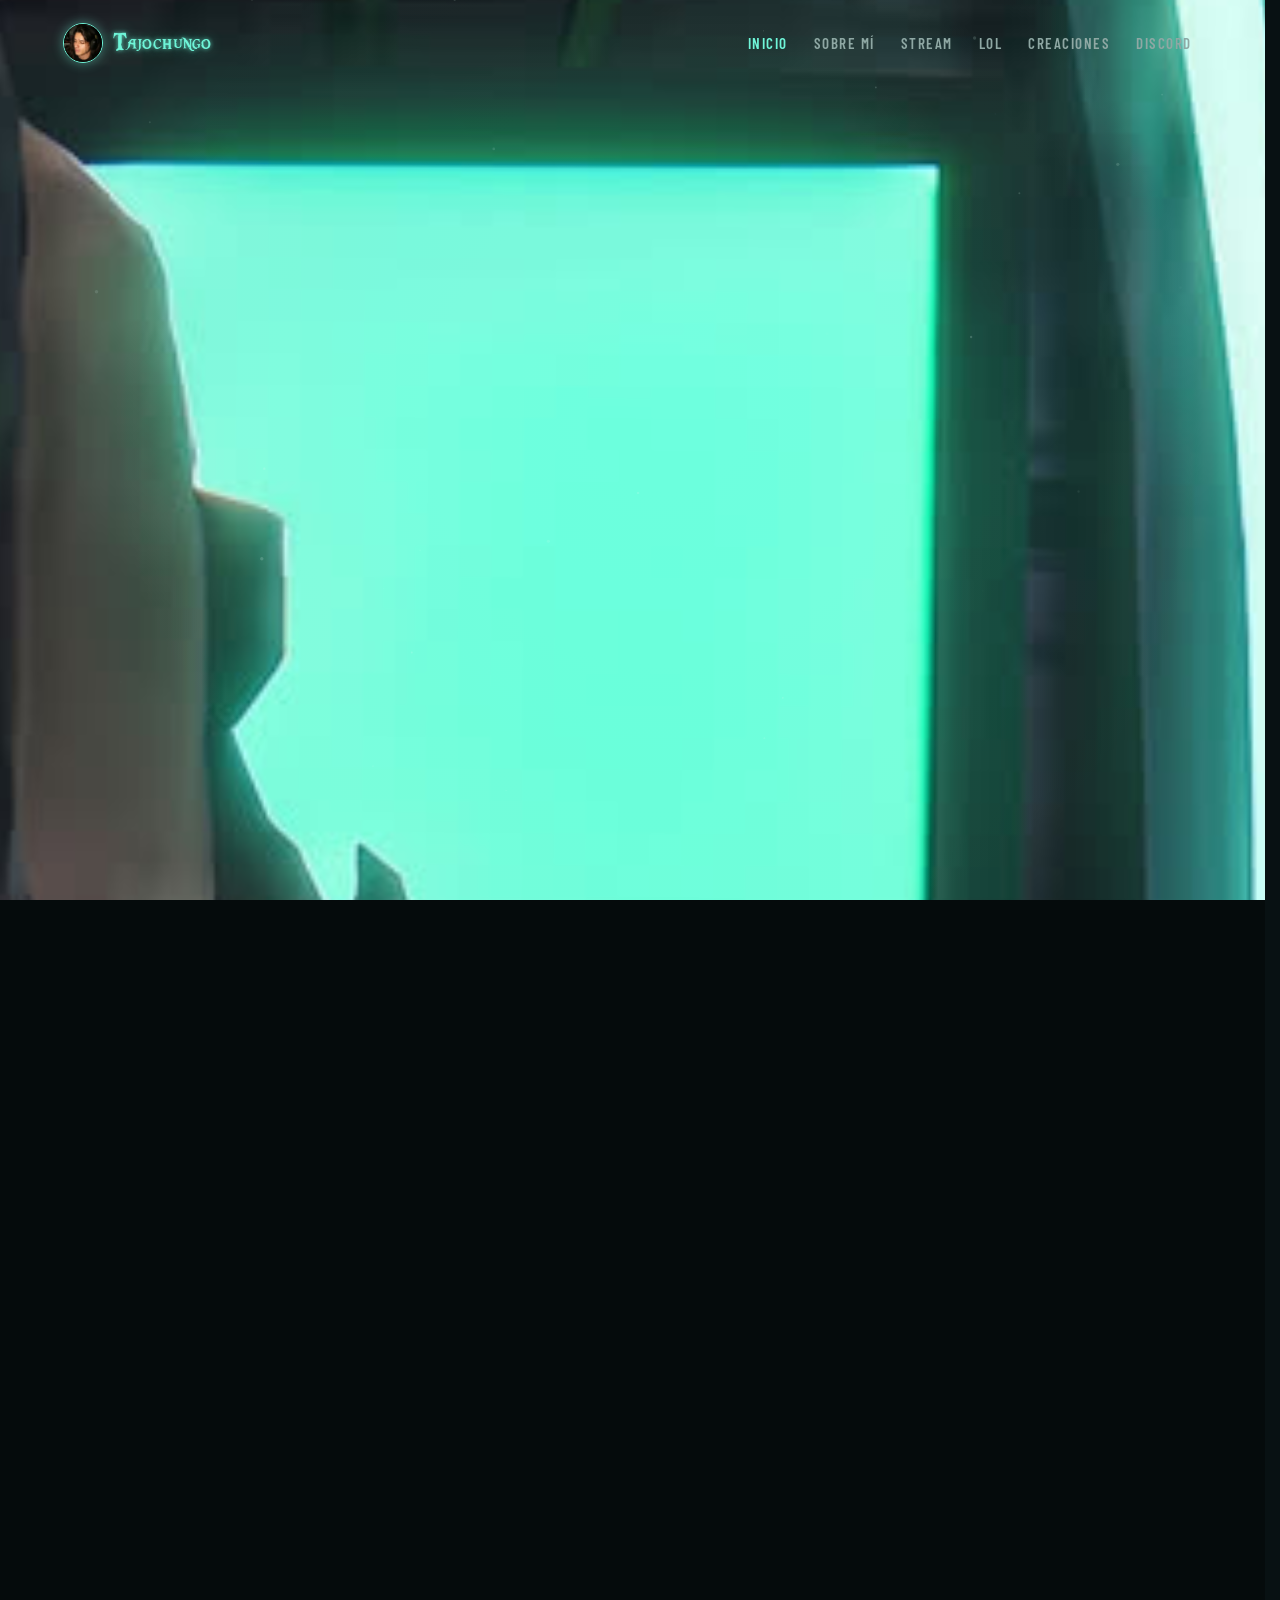
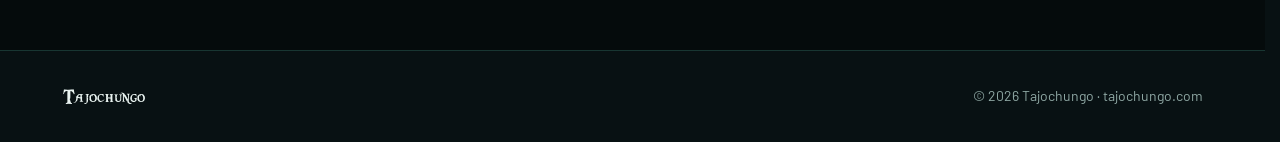
==== index.html @ 82e264ac "Trozos del barril sin el borde negro Co-Authored-By: Claude Opus 5.5 <noreply@anthropic.com>" ====
<!doctype html>
<html lang="es">
<head>
<meta charset="utf-8">
<meta name="viewport" content="width=device-width, initial-scale=1, viewport-fit=cover">
<title>Tajochungo</title>
<meta name="description" content="Un Tajo de oreja a oreja. Directos en Twitch y todo lo que hago.">
<link rel="icon" type="image/png" href="avatar.png">
<link rel="apple-touch-icon" href="avatar.png">
<link rel="canonical" href="https://tajochungo.com/">
<meta name="theme-color" content="#081113">
<meta property="og:type" content="website">
<meta property="og:url" content="https://tajochungo.com/">
<meta property="og:title" content="Tajochungo">
<meta property="og:description" content="Un Tajo de oreja a oreja. Directos en Twitch y todo lo que hago.">
<meta property="og:image" content="https://tajochungo.com/og.jpg">
<meta property="og:image:width" content="1200">
<meta property="og:image:height" content="630">
<meta name="twitter:card" content="summary_large_image">
<link rel="preconnect" href="https://fonts.googleapis.com">
<link rel="preconnect" href="https://fonts.gstatic.com" crossorigin>
<link rel="stylesheet" href="https://fonts.googleapis.com/css2?family=Barlow:ital,wght@0,400;0,500;0,600;0,700;1,300&family=Barlow+Condensed:ital,wght@0,500;0,600;0,700;1,300&display=swap">
<link rel="stylesheet" href="styles.css?v=5">
<script>try { if (sessionStorage.getItem("tj-sea")) { document.documentElement.classList.add("from-sea"); addEventListener("pagereveal", function (e) { if (e.viewTransition) e.viewTransition.skipTransition(); }); } } catch (e) {}</script>
<script type="speculationrules">{"prefetch":[{"where":{"href_matches":"/*"},"eagerness":"moderate"}]}</script>
</head>
<body>
<svg width="0" height="0" style="position:absolute" aria-hidden="true">
  <symbol id="i-twitch" viewBox="0 0 24 24"><path d="M4.3 2 3 5.4v13.8h4.7V22h2.6l2.7-2.8h3.9l5.2-5.2V2H4.3Zm15.5 11.1-2.9 2.9h-4.7l-2.6 2.6V16H5.6V3.8h14.2v9.3ZM16.9 7v5.2h-1.8V7h1.8Zm-4.9 0v5.2h-1.8V7H12Z"/></symbol>
  <symbol id="i-youtube" viewBox="0 0 24 24"><path d="M23 7.2a3 3 0 0 0-2.1-2.1C19 4.6 12 4.6 12 4.6s-7 0-8.9.5A3 3 0 0 0 1 7.2 31 31 0 0 0 .5 12a31 31 0 0 0 .5 4.8 3 3 0 0 0 2.1 2.1c1.9.5 8.9.5 8.9.5s7 0 8.9-.5a3 3 0 0 0 2.1-2.1c.4-1.6.5-4.8.5-4.8s0-3.2-.5-4.8ZM9.8 15V9l5.8 3-5.8 3Z"/></symbol>
  <symbol id="i-tiktok" viewBox="0 0 24 24"><path d="M16.6 2h-3.4v13.4a2.9 2.9 0 1 1-2.9-2.9c.3 0 .6 0 .9.1V9.2a6.3 6.3 0 1 0 5.4 6.2V8.7a8 8 0 0 0 4.7 1.5V6.8a4.7 4.7 0 0 1-4.7-4.8Z"/></symbol>
  <symbol id="i-instagram" viewBox="0 0 24 24"><path d="M12 7a5 5 0 1 0 0 10 5 5 0 0 0 0-10Zm0 8.2a3.2 3.2 0 1 1 0-6.4 3.2 3.2 0 0 1 0 6.4ZM17.3 5.5a1.2 1.2 0 1 0 0 2.4 1.2 1.2 0 0 0 0-2.4ZM12 1.8c-2.8 0-3.1 0-4.2.1-4 .2-5.7 1.9-5.9 5.9C1.8 8.9 1.8 9.2 1.8 12s0 3.1.1 4.2c.2 4 1.9 5.7 5.9 5.9 1.1.1 1.4.1 4.2.1s3.1 0 4.2-.1c4-.2 5.7-1.9 5.9-5.9.1-1.1.1-1.4.1-4.2s0-3.1-.1-4.2c-.2-4-1.9-5.7-5.9-5.9-1.1-.1-1.4-.1-4.2-.1Zm0 1.8c2.7 0 3 0 4.1.1 2.8.1 4 1.4 4.1 4.1.1 1.1.1 1.4.1 4.1s0 3-.1 4.1c-.1 2.7-1.4 4-4.1 4.1-1.1.1-1.4.1-4.1.1s-3 0-4.1-.1c-2.8-.1-4-1.4-4.1-4.1-.1-1.1-.1-1.4-.1-4.1s0-3 .1-4.1c.1-2.7 1.4-4 4.1-4.1 1.1-.1 1.4-.1 4.1-.1Z"/></symbol>
  <symbol id="i-spotify" viewBox="0 0 24 24"><path d="M12 0a12 12 0 1 0 0 24 12 12 0 0 0 0-24Zm5.5 17.3a.75.75 0 0 1-1 .25c-2.8-1.7-6.4-2.1-10.6-1.2a.75.75 0 1 1-.3-1.5c4.6-1 8.6-.6 11.7 1.4.4.2.5.7.2 1.05Zm1.5-3.3a.94.94 0 0 1-1.3.3c-3.2-2-8.1-2.6-11.9-1.4a.94.94 0 1 1-.55-1.8c4.3-1.3 9.7-.7 13.4 1.6.45.3.6.9.3 1.3Zm.1-3.4C15.3 8.3 8.9 8.1 5.2 9.2a1.1 1.1 0 1 1-.65-2.15c4.3-1.3 11.3-1.05 15.7 1.55a1.1 1.1 0 1 1-1.15 1.95Z"/></symbol>
  <symbol id="i-x" viewBox="0 0 24 24"><path d="M17.8 2.5h3.3l-7.2 8.2 8.4 11.1h-6.6l-5.2-6.8-5.9 6.8H1.3l7.7-8.8L1 2.5h6.8l4.7 6.2 5.3-6.2Zm-1.2 17.4h1.8L7.1 4.4H5.1l11.5 15.5Z"/></symbol>
  <symbol id="i-discord" viewBox="0 0 24 24"><path d="M20.3 4.4A19.8 19.8 0 0 0 15.4 3l-.6 1.3a18.4 18.4 0 0 0-5.6 0L8.6 3a19.7 19.7 0 0 0-4.9 1.5C.6 9.1-.3 13.6.1 18.1a19.9 19.9 0 0 0 6 3l1.3-2a12.9 12.9 0 0 1-2-1l.5-.4a14.2 14.2 0 0 0 12.2 0l.5.4c-.6.4-1.3.7-2 1l1.3 2a19.8 19.8 0 0 0 6-3c.5-5.2-.8-9.7-3.6-13.7ZM8 15.4c-1.2 0-2.2-1.1-2.2-2.4s1-2.4 2.2-2.4 2.2 1.1 2.2 2.4-1 2.4-2.2 2.4Zm8 0c-1.2 0-2.2-1.1-2.2-2.4s1-2.4 2.2-2.4 2.2 1.1 2.2 2.4-1 2.4-2.2 2.4Z"/></symbol>
</svg>
<header class="top">
  <div class="wrap">
    <a class="brand" href="index.html" aria-label="Tajochungo, inicio">
      <img class="brand-mark" src="avatar.webp" alt="" width="40" height="40">
      <span class="brand-name">Tajochungo</span>
    </a>
    <nav class="nav" aria-label="Secciones">
      <a href="index.html" aria-current="page">Inicio</a>
      <a href="sobre-mi.html">Sobre mí</a>
      <a href="stream.html">Stream</a>
      <a href="lol.html">LoL</a>
      <a href="creaciones.html">Creaciones</a>
      <a href="https://discord.gg/3dnbpVxPGH" target="_blank" rel="noopener">Discord</a>
    </nav>
  </div>
</header>

<main id="inicio">
  <section class="st-story" id="st-story" aria-label="Portada">
    <div class="st-stage" id="st-stage">
      <canvas class="st-room" id="st-room" role="img" aria-label="Gangplank en su camarote, de espaldas, frente a la pantalla"></canvas>
      <div class="st-layer st-vignette" id="st-vig"></div>

      <div class="st-layer st-title" id="st-title">
        <a class="st-live" id="st-live" href="https://www.twitch.tv/tajochungo" target="_blank" rel="noopener" hidden>En directo</a>
        <span class="tag">OTP Gangplank · Streamer español</span>
        <h1>Tajochungo</h1>
        <p class="motto">— Un Tajo de oreja a oreja —</p>
        <nav class="st-socials" aria-label="Mis redes">
          <a class="tw" href="https://www.twitch.tv/tajochungo" target="_blank" rel="noopener" aria-label="Twitch" title="Twitch"><svg><use href="#i-twitch"/></svg></a>
          <a class="dc" href="https://discord.gg/3dnbpVxPGH" target="_blank" rel="noopener" aria-label="Discord" title="Discord"><svg><use href="#i-discord"/></svg></a>
          <a class="yt" href="https://www.youtube.com/@Tajochungo" target="_blank" rel="noopener" aria-label="YouTube" title="YouTube"><svg><use href="#i-youtube"/></svg></a>
          <a class="tt" href="https://www.tiktok.com/@tajochungo" target="_blank" rel="noopener" aria-label="TikTok" title="TikTok"><svg><use href="#i-tiktok"/></svg></a>
          <a class="ig" href="https://www.instagram.com/tajochungo" target="_blank" rel="noopener" aria-label="Instagram" title="Instagram"><svg><use href="#i-instagram"/></svg></a>
          <a class="xx" href="https://x.com/tajochungo" target="_blank" rel="noopener" aria-label="X" title="X"><svg><use href="#i-x"/></svg></a>
          <a class="sp" href="https://open.spotify.com/user/31vsihhfgxpq2ytsev3mcqumsfri" target="_blank" rel="noopener" aria-label="Spotify" title="Spotify"><svg><use href="#i-spotify"/></svg></a>
        </nav>
      </div>
      <div class="st-hint" id="st-hint">Baja<b aria-hidden="true">⚓</b></div>

      <div class="st-layer st-sea" id="st-sea"></div>
      <div class="st-layer st-surface" id="st-surf"></div>
      <div class="st-layer st-rays" id="st-rays"><i></i><i></i><i></i><i></i><i></i></div>
      <div class="st-layer st-caustics" id="st-caus"></div>
      <div class="st-drift far" id="st-d1" style="width:120px"><img src="media/barril-lg.webp" alt=""></div>
      <div class="st-drift mid" id="st-d2" style="width:190px"><img src="media/barril-lg.webp" alt=""></div>
      <div class="st-drift" id="st-d3" style="width:280px"><img src="media/barril-lg.webp" alt=""></div>
      <canvas class="st-fx" id="st-fx" aria-hidden="true"></canvas>
      <div class="st-layer st-floor" id="st-floor"></div>
      <div class="st-layer st-flash" id="st-flash"></div>

      <div class="st-layer st-ch" id="st-ch1">
        <div class="sched" id="horario">
          <h2>Horario</h2>
          <p class="sched-days" id="week" aria-label="Todos los días menos el miércoles"><span data-dia="1">L</span><span data-dia="2">M</span><span data-dia="3" class="off">X</span><span data-dia="4">J</span><span data-dia="5">V</span><span data-dia="6">S</span><span data-dia="0">D</span></p>
          <p class="sched-time">18:00 <i>–</i> 00:00</p>
          <p class="sched-games">LoL y WoW</p>
        </div>
      </div>

      <div class="st-layer st-ch" id="st-ch2">
        <h2>Mi canal</h2>
        <div class="screen" id="screen" aria-live="polite">
          <div class="frame" id="frame">
            <video id="offline-video" src="media/offline.mp4" poster="media/offline-poster.webp" muted loop playsinline preload="none"></video>
            <div class="frame-top">
              <span class="frame-label" id="frame-label">Ahora no estoy en directo</span>
            </div>
          </div>
          <div class="channels">
            <a class="chan" id="tw-card" href="https://www.twitch.tv/tajochungo" target="_blank" rel="noopener">
              <span class="chan-ico tw"><svg><use href="#i-twitch"/></svg></span>
              <span class="chan-txt"><span class="chan-name">Twitch</span><span class="chan-sub">tajochungo</span></span>
              <span class="status" id="tw-state">Offline</span>
            </a>
          </div>
        </div>
      </div>
      <div class="st-layer st-ch st-bit" id="st-ch3">
        <div class="st-bit-in">
          <div class="st-bit-head">
            <h2>Bitácora de Tajochungo</h2>
            <p class="st-bit-lede">Entra a lo que te interese. Esto irá creciendo con cada proyecto nuevo.</p>
          </div>
      <div class="doors">
        <a class="door" href="sobre-mi.html" style="--d:0">
          <span class="pool" aria-hidden="true">
            <span class="bob"><img class="barrel-img" src="media/barril-lg.webp" alt=""></span>
            <img class="barrel-face" src="avatar.webp" alt="">
          </span>
          <h3>Sobre mí</h3>
          <span class="door-more"><span><p>Quién soy y a dónde voy.</p><span class="door-go">Entrar →</span></span></span>
        </a>
        <a class="door" href="stream.html" style="--d:1">
          <span class="pool" aria-hidden="true">
            <span class="bob"><img class="barrel-img" src="media/barril-lg.webp" alt=""></span>
            <img class="barrel-face" src="emotes/emote-anim.webp" alt="">
          </span>
          <h3>Mi stream</h3>
          <span class="door-more"><span><p>Mi historial de streamer.</p><span class="door-go">Entrar →</span></span></span>
        </a>
        <a class="door" href="lol.html" style="--d:2">
          <span class="pool" aria-hidden="true">
            <span class="bob"><img class="barrel-img" src="media/barril-lg.webp" alt=""></span>
            <img class="barrel-face" src="emotes/emote-01.webp" alt="">
          </span>
          <h3>League of Legends</h3>
          <span class="door-more"><span><p>Mis dos cuentas, rango y con qué juego.</p><span class="door-go">Entrar →</span></span></span>
        </a>
        <a class="door" href="creaciones.html" style="--d:3">
          <span class="pool" aria-hidden="true">
            <span class="bob"><img class="barrel-img" src="media/barril-lg.webp" alt=""></span>
            <img class="barrel-face" src="emotes/emote-07.webp" alt="">
          </span>
          <h3>Creaciones</h3>
          <span class="door-more"><span><p>Emotes, emblemas y cosas que he hecho para el stream.</p><span class="door-go">Entrar →</span></span></span>
        </a>
      </div>
        </div>
      </div>
    </div>
  </section>


</main>
<footer>
  <div class="wrap">
    <span class="sign">Tajochungo</span>
    <span>© <span id="year">2026</span> Tajochungo · tajochungo.com</span>
  </div>
</footer>
<script src="https://code.jquery.com/jquery-3.7.1.min.js"></script>
<script src="ripples.js"></script>
<script src="site.js?v=10"></script>
<script src="portada.js?v=27"></script>

<script>
// Ventana de directo: si estoy en Twitch se ve Twitch; si no, el vídeo del camarote.
(function () {
  var frame = document.getElementById("frame");
  var video = document.getElementById("offline-video");
  var label = document.getElementById("frame-label");
  var screen = document.getElementById("screen");
  var top = frame.querySelector(".frame-top");
  var host = location.hostname || "tajochungo.com", current = false;
  function timeout(ms) { return new Promise(function (_, rej) { setTimeout(function () { rej(new Error("timeout")); }, ms); }); }
  function show(live) {
    var el = document.getElementById("tw-state");
    el.className = "status" + (live ? " on" : "");
    el.textContent = live ? "En directo" : "Offline";
    document.getElementById("tw-card").classList.toggle("is-live", live);
    document.getElementById("st-live").hidden = !live;
    if (live === current) return;
    current = live;
    var old = frame.querySelector(".player");
    if (old) old.remove();
    screen.classList.toggle("is-live", live);
    if (!live) {
      video.hidden = false;
      label.className = "frame-label"; label.textContent = "Ahora no estoy en directo";
      return;
    }
    var box = document.createElement("div");
    box.className = "player twitch"; box.title = "Directo de Tajochungo en Twitch";
    var f = document.createElement("iframe");
    f.src = "https://player.twitch.tv/?channel=tajochungo&parent=" + host + "&parent=tajochungo.com&parent=www.tajochungo.com&muted=true&autoplay=true";
    f.allowFullscreen = true; f.setAttribute("allow", "autoplay; fullscreen");
    box.appendChild(f); frame.insertBefore(box, top);
    video.hidden = true; try { video.pause(); } catch (e) {}
    label.className = "frame-label on"; label.textContent = "En directo en Twitch";
  }
  function check() {
    Promise.race([fetch("https://decapi.me/twitch/uptime/tajochungo").then(function (r) { return r.text(); }), timeout(6000)])
      .then(function (t) { return !/offline|error|not found|could not/i.test(t); }).catch(function () { return false; })
      .then(show);
  }
  check(); setInterval(check, 60000);
})();
</script>
<script>
// Barriles con el dedo: el primer toque lo hunde y enseña la imagen, el segundo entra
(function () {
  var doors = Array.prototype.slice.call(document.querySelectorAll(".door"));
  doors.forEach(function (d) {
    d.addEventListener("click", function (e) {
      var touch = window.matchMedia && window.matchMedia("(hover: none)").matches;
      if (!touch || d.classList.contains("open")) return;
      e.preventDefault();
      doors.forEach(function (o) { o.classList.toggle("open", o === d); });
      d.dispatchEvent(new Event("mouseenter"));
    });
  });
})();
</script>
</body>
</html>
---- styles.css ----
@font-face {
  font-family: "Pieces of Eight";
  src: url([data-uri]) format("woff2");
  font-display: swap;
}
/* Tajochungo · camarote del barco.
   Fondo de madera oscura, luz turquesa de la pantalla, dorado de latón y naranja de las naranjas. */
:root {
  --hold: #081113;        /* madera oscura del camarote */
  --plank: #0f1d20;       /* tablón, superficies */
  --plank-2: #152a2e;
  --glow: #6ff5d8;        /* luz turquesa de la pantalla */
  --brass: #d4a94e;       /* dorado de la pistola y el sable */
  --orange: #f08a2c;      /* naranjas */
  --ink: #e9f3f0;
  --mute: #8fa8a4;
  --line: rgba(111, 245, 216, 0.16);
  --live: #ff4f4f;
  --twitch: #9146ff;
  --discord: #5865f2;

  --f-display: "Pieces of Eight", "Pirata One", "Times New Roman", serif;
  --f-body: "Barlow", "Segoe UI", Arial, sans-serif;
  --f-label: "Barlow Condensed", "Arial Narrow", Arial, sans-serif;

  --r: 2px;
  color-scheme: dark;
}
* { box-sizing: border-box; }
html { scroll-behavior: smooth; scrollbar-gutter: stable; } /* gutter: al abrir el visor la página no pega un salto de lado */
body { margin: 0; background: var(--hold); color: var(--ink); font-family: var(--f-body); font-size: 17px; line-height: 1.6; }
img { max-width: 100%; }
[hidden] { display: none !important; }
a { color: inherit; }
:focus-visible { outline: 2px solid var(--glow); outline-offset: 3px; border-radius: var(--r); }
.door:focus-visible { outline-offset: 6px; }
.wrap { width: 100%; max-width: 1180px; margin: 0 auto; padding-inline: 20px; }

/* ---------- Cabecera ---------- */
.top { position: absolute; top: 0; left: 0; right: 0; z-index: 5; padding-top: env(safe-area-inset-top, 0px); }
.top .wrap { display: flex; align-items: center; justify-content: space-between; gap: 16px; padding-block: 22px; }
.brand { display: flex; align-items: center; gap: 10px; text-decoration: none; flex: none; }
.brand-mark { width: 40px; height: 40px; border-radius: 50%; object-fit: cover; display: block; border: 1px solid var(--glow); box-shadow: 0 0 12px rgba(111,245,216,0.45); }
.brand-name { font-family: var(--f-display); font-size: 26px; letter-spacing: 0.5px; color: var(--glow); text-shadow: 0 0 4px rgba(111,245,216,0.8), 0 0 14px rgba(111,245,216,0.45); }
.nav { display: flex; gap: 4px; flex-wrap: wrap; justify-content: flex-end; }
.nav a {
  font-family: var(--f-label); font-weight: 600; font-size: 15px; letter-spacing: 1.5px; text-transform: uppercase;
  text-decoration: none; color: var(--mute); padding: 6px 11px; border-radius: var(--r); transition: color .2s, background .2s;
}
.nav a:hover { color: var(--ink); background: rgba(255,255,255,0.06); }
.nav a[aria-current="page"] { color: var(--glow); }

/* ---------- Portada ---------- */
.hero { position: relative; overflow: hidden; display: flex; align-items: flex-start; padding-block: 104px 56px; background: var(--hold); }
.hero-water { position: absolute; inset: 0; z-index: 0; background: url("hero.jpg") center 30% / cover no-repeat; }
.hero::before {
  content: ""; position: absolute; inset: 0; z-index: 1; pointer-events: none;
  background:
    radial-gradient(60% 55% at 50% 30%, rgba(8,17,19,0.8) 0%, rgba(8,17,19,0.55) 60%, rgba(8,17,19,0.85) 100%),
    linear-gradient(90deg, rgba(8,17,19,0.6) 0%, rgba(8,17,19,0) 30%, rgba(8,17,19,0) 70%, rgba(8,17,19,0.6) 100%),
    linear-gradient(0deg, var(--hold) 0%, rgba(8,17,19,0) 35%);
}
.hero::after { content: ""; position: absolute; inset: 0; pointer-events: none; z-index: 1; background: radial-gradient(40% 45% at 50% 32%, rgba(111,245,216,0.16), transparent 70%); animation: flicker 6s ease-in-out infinite; }
@keyframes flicker { 0%,100% { opacity: .9 } 47% { opacity: 1 } 50% { opacity: .75 } 53% { opacity: 1 } }
.hero .wrap { position: relative; z-index: 2; display: grid; grid-template-columns: minmax(0, 1fr); gap: 44px; }
.hero .screen { width: 100%; max-width: 720px; margin-inline: auto; }
.hero-text { text-align: center; }
/* El espaciado entre letras deja un hueco al final: se compensa a la izquierda para que quede centrado al píxel */
.hero-text .tag { padding-left: 4px; }
.hero-text h1 { padding-left: 1px; }
.hero-text .motto::after { content: " —"; }
.hero-text .lede { margin-inline: auto; }
.hero-text .lede, .hero-text .motto, .hero-text .tag { text-shadow: 0 1px 2px rgba(8,17,19,0.9), 0 0 14px rgba(8,17,19,0.85); }
.hero-text .socials { justify-content: center; }

.tag { display: inline-flex; align-items: center; gap: 12px; font-family: var(--f-label); font-weight: 600; letter-spacing: 4px; text-transform: uppercase; font-size: 15px; color: var(--ink); opacity: 0.85; }
h1 {
  font-family: var(--f-display); font-weight: 400; font-size: clamp(64px, 10vw, 128px); line-height: 0.9; letter-spacing: 1px; margin: 18px 0 10px;
  color: var(--glow); text-shadow: 0 0 6px rgba(111,245,216,0.9), 0 0 22px rgba(111,245,216,0.6), 0 0 60px rgba(111,245,216,0.35), 0 4px 0 rgba(0,0,0,0.6);
}
.motto { font-family: var(--f-label); font-style: italic; font-weight: 300; font-size: clamp(19px, 1.8vw, 22px); line-height: 1.3; letter-spacing: 0.3px; margin: 0 0 16px; color: #c9dcd8; }
.lede-hook { display: block; font-weight: 600; color: var(--ink); margin-bottom: 6px; }
.lede { max-width: 33em; font-size: clamp(17px, 1.6vw, 20px); color: var(--ink); margin: 0 0 26px; text-wrap: pretty; }

.socials { display: flex; flex-wrap: wrap; gap: 6px; }
.chip {
  display: inline-flex; align-items: center; gap: 8px; font-weight: 600; font-size: 15px; text-decoration: none;
  padding: 8px 12px; border-radius: var(--r); background: rgba(15,29,32,0.8); border: 1px solid var(--line);
  transition: border-color .2s, transform .2s, background .2s;
}
.chip:hover { border-color: var(--glow); transform: translateY(-2px); background: rgba(21,42,46,0.95); }
.chip svg { width: 16px; height: 16px; fill: currentColor; flex: none; }
/* Redes con su color, en ambiente con la web: chip oscuro, icono y borde del color de la red, brillo al pasar */
.chip.tw { --c: #9146ff; } .chip.dc { --c: #5865f2; } .chip.yt { --c: #ff3b3b; }
.chip.tt { --c: #25f4ee; } .chip.ig { --c: #e1306c; } .chip.xx { --c: #e7e9ea; } .chip.sp { --c: #1ed760; }
.socials .chip { border-color: color-mix(in srgb, var(--c) 45%, transparent); box-shadow: inset 2px 0 0 var(--c); }
.socials .chip svg { color: var(--c); filter: drop-shadow(0 0 4px color-mix(in srgb, var(--c) 70%, transparent)); }
.chip.tt svg { filter: drop-shadow(-1px 0 0 #25f4ee) drop-shadow(1px 0 0 #fe2c55); color: #fff; }
.chip.ig svg { color: #f56040; }
.socials .chip:hover { border-color: var(--c); background: color-mix(in srgb, var(--c) 18%, rgba(15,29,32,0.95)); box-shadow: inset 2px 0 0 var(--c), 0 0 16px color-mix(in srgb, var(--c) 45%, transparent); }


.ticker { margin-top: 30px; overflow: hidden; border-block: 1px solid var(--line); mask-image: linear-gradient(90deg, transparent, #000 8%, #000 92%, transparent); }
.ticker-track { display: flex; width: max-content; animation: slide 28s linear infinite; }
.ticker span { font-family: var(--f-label); font-weight: 600; text-transform: uppercase; letter-spacing: 3px; font-size: 14px; color: var(--mute); padding: 10px 22px; white-space: nowrap; }
.ticker span b { color: var(--brass); font-weight: 600; }
.tk-link { display: flex; text-decoration: none; }
.tk-link:hover span { color: var(--glow); }
@keyframes slide { to { transform: translateX(-50%); } }

/* ---------- Ventana de directo ---------- */
.screen {
  background: linear-gradient(180deg, rgba(21,42,46,0.92), rgba(12,24,27,0.95));
  border: 1px solid var(--line); border-radius: var(--r); padding: 10px;
  box-shadow: 0 0 0 1px rgba(0,0,0,0.4), 0 20px 60px rgba(0,0,0,0.55), 0 0 60px rgba(111,245,216,0.1);
  transition: border-color .4s, box-shadow .4s;
}
.screen.is-live { border-color: var(--live); box-shadow: 0 0 0 1px rgba(0,0,0,0.4), 0 20px 60px rgba(0,0,0,0.55), 0 0 60px rgba(255,79,79,0.3); }
.frame { position: relative; aspect-ratio: 16 / 9; max-width: 100%; overflow: hidden; background: #000; border-radius: var(--r); }
.frame video, .frame iframe { position: absolute; inset: 0; width: 100%; height: 100%; border: 0; display: block; object-fit: cover; }
.frame .player { position: absolute; inset: 0; }
.frame-top { position: absolute; left: 10px; top: 10px; z-index: 2; display: flex; flex-wrap: wrap; align-items: center; gap: 8px; }
.frame:fullscreen { aspect-ratio: auto; border-radius: 0; }

.frame-label {
  position: relative; display: inline-flex; align-items: center; gap: 8px;
  font-family: var(--f-label); font-weight: 600; letter-spacing: 1.5px; text-transform: uppercase; font-size: 13px;
  padding: 6px 10px; background: rgba(8,17,19,0.78); border: 1px solid var(--line); border-radius: var(--r); color: var(--ink);
  backdrop-filter: blur(4px); pointer-events: none;
}
.frame-label::before { content: ""; width: 7px; height: 7px; border-radius: 999px; background: #5d6e6b; }
.channels { display: grid; grid-template-columns: minmax(0,1fr); gap: 8px; margin-top: 10px; }
.chan {
  position: relative; display: flex; align-items: center; gap: 10px; min-width: 0; padding: 9px 10px; text-decoration: none;
  background: rgba(8,17,19,0.55); border: 1px solid rgba(255,255,255,0.07); border-radius: var(--r); transition: border-color .2s;
}
.chan:hover { border-color: var(--glow); }
.chan.is-live { border-color: var(--live); }
.chan-ico { width: 30px; height: 30px; border-radius: var(--r); display: grid; place-items: center; flex: none; }
.chan-ico svg { width: 16px; height: 16px; }
.chan-ico.tw { background: var(--twitch); } .chan-ico.tw svg { fill: #fff; }
.chan-txt { display: grid; min-width: 0; line-height: 1.15; }
.chan-name { font-weight: 700; font-size: 15px; }
.chan-sub { font-size: 12px; color: var(--mute); white-space: nowrap; overflow: hidden; text-overflow: ellipsis; }
.status {
  margin-left: auto; display: inline-flex; align-items: center; gap: 5px; flex: none;
  font-family: var(--f-label); font-weight: 700; text-transform: uppercase; letter-spacing: 1.2px;
  font-size: 11px; line-height: 1; padding: 4px 6px; border-radius: var(--r);
  color: var(--mute); background: rgba(8,17,19,0.7); border: 1px solid rgba(255,255,255,0.1);
}
.status::before { content: ""; width: 6px; height: 6px; border-radius: 999px; background: #5d6e6b; flex: none; }
.status.on { color: #fff; background: var(--live); border-color: var(--live); box-shadow: 0 0 14px rgba(255,79,79,0.6); }
.status.on::before, .frame-label.on::before { background: #fff; animation: pulse 1.4s infinite; }
.frame-label.on { background: var(--live); border-color: var(--live); }
@keyframes pulse { 50% { opacity: .3 } }

/* ---------- Bloques ---------- */
section.block { padding-block: 72px; position: relative; z-index: 2; }
/* Justo debajo de la cabecera de una sección no hace falta tanto aire */
.page-hero + section.block { padding-top: 20px; }
.head { display: flex; justify-content: space-between; align-items: end; gap: 20px; flex-wrap: wrap; margin-bottom: 28px; }
.head h2, h2.title { font-family: var(--f-display); font-weight: 400; font-size: clamp(38px, 5vw, 56px); line-height: 1; margin: 0; text-wrap: balance; }
.head h2.h-orange, h2.title.h-orange, .prose h3.h-orange, .work-head h3, .ask h3 { color: var(--orange); text-shadow: 0 0 6px rgba(240,138,44,0.9), 0 0 22px rgba(240,138,44,0.6), 0 0 60px rgba(240,138,44,0.35); }
.head p { margin: 0; color: var(--mute); max-width: 34em; }
.eyebrow { font-family: var(--f-label); font-weight: 600; letter-spacing: 3px; text-transform: uppercase; font-size: 14px; color: var(--glow); margin: 0 0 8px; }

/* Puertas del barco: acceso a cada sección */
.doors { display: grid; grid-template-columns: repeat(4, minmax(0, 1fr)); gap: 18px; }
/* Barriles flotando en el agua. Al señalar uno se hunde y sale su imagen y el texto */
.door { display: flex; flex-direction: column; align-items: center; text-align: center; gap: 4px; padding: 0 6px 10px; text-decoration: none; border-radius: var(--r); }
.pool { position: relative; display: block; width: min(100%, 240px); height: 230px; overflow: hidden;
  -webkit-mask-image: linear-gradient(180deg, #000 58%, rgba(0,0,0,.35) 76%, transparent 92%);
          mask-image: linear-gradient(180deg, #000 58%, rgba(0,0,0,.35) 76%, transparent 92%); }
.bob { position: absolute; left: 50%; bottom: 22px; width: 190px; margin-left: -95px; aspect-ratio: 440 / 391; animation: bob 4.2s ease-in-out infinite; animation-delay: calc(var(--d, 0) * -1.1s); }
.barrel-img { display: block; width: 100%; height: 100%; object-fit: contain; filter: drop-shadow(0 10px 14px rgba(0,0,0,0.5)); transition: transform .7s cubic-bezier(.45,0,.25,1), filter .5s; }
@keyframes bob { 0%, 100% { transform: translateY(0) rotate(-3deg); } 50% { transform: translateY(-9px) rotate(3deg); } }
.barrel-face {
  position: absolute; left: 50%; bottom: 0; z-index: 1; width: 96px; height: 96px; object-fit: cover; border-radius: 50%;
  background: var(--plank-2); border: 2px solid var(--glow); box-shadow: 0 0 16px rgba(111,245,216,0.5), 0 6px 14px rgba(0,0,0,0.6);
  transform: translate(-50%, 110%); transition: transform .7s cubic-bezier(.3,1.3,.5,1) .12s;
}
.door h3 { font-family: var(--f-display); font-weight: 400; font-size: 30px; line-height: 1.05; margin: 4px 0 0; color: var(--ink); transition: color .25s, text-shadow .25s; }
.door-more { display: grid; grid-template-rows: 0fr; opacity: 0; transition: grid-template-rows .5s ease, opacity .4s ease; }
.door-more > span { overflow: hidden; display: grid; justify-items: center; gap: 6px; }
.door p { margin: 4px 0 0; color: var(--mute); font-size: 15px; line-height: 1.45; max-width: 22ch; }
.door-go { font-family: var(--f-label); font-weight: 700; letter-spacing: 2px; text-transform: uppercase; font-size: 13px; color: var(--glow); }

/* Al señalar: el barril se hunde, sale la imagen y aparece el texto */
.door:hover .barrel-img, .door:focus-visible .barrel-img { transform: translateY(78%); filter: drop-shadow(0 10px 14px rgba(0,0,0,0.5)) brightness(.7); }
.door:hover .barrel-face, .door:focus-visible .barrel-face { transform: translate(-50%, -78px); }
.door:hover h3, .door:focus-visible h3 { color: var(--glow); text-shadow: 0 0 14px rgba(111,245,216,0.5); }
.door:hover .door-more, .door:focus-visible .door-more { grid-template-rows: 1fr; opacity: 1; }

/* En móvil: el primer toque abre el barril (igual que pasar el ratón) */
.door.open .barrel-img { transform: translateY(78%); filter: drop-shadow(0 10px 14px rgba(0,0,0,0.5)) brightness(.7); }
.door.open .barrel-face { transform: translate(-50%, -78px); }
.door.open h3 { color: var(--glow); text-shadow: 0 0 14px rgba(111,245,216,0.5); }
.door.open .door-more { grid-template-rows: 1fr; opacity: 1; }
@media (hover: none) { .door h3::after { content: " ↓"; font-family: var(--f-label); font-size: 16px; color: var(--glow); } .door.open h3::after { content: ""; } }
@media (prefers-reduced-motion: reduce) { .bob { animation: none; } }

/* La sección de los barriles es agua: textura oscura que se ondula y se funde con el resto */
.sea { background: url("media/agua.jpg") center / cover no-repeat, var(--hold); overflow: hidden; }
.sea::before, .sea::after { content: ""; position: absolute; left: 0; right: 0; height: 120px; z-index: 1; pointer-events: none; }
.sea::before { top: 0; background: linear-gradient(180deg, var(--hold), transparent); }
.sea::after { bottom: 0; background: linear-gradient(0deg, var(--hold), transparent); }
.sea > .wrap { position: relative; z-index: 2; }
.sea .head { flex-direction: column; align-items: center; text-align: center; gap: 12px; }

/* Aviso de directo en las secciones */
.live-pill {
  position: fixed; right: 16px; bottom: calc(16px + env(safe-area-inset-bottom, 0px)); z-index: 70;
  display: inline-flex; align-items: center; gap: 8px; padding: 10px 14px; border-radius: var(--r); text-decoration: none;
  font-family: var(--f-label); font-weight: 700; letter-spacing: 1.5px; text-transform: uppercase; font-size: 14px;
  color: #fff; background: var(--live); box-shadow: 0 0 22px rgba(255,79,79,0.55), 0 10px 24px rgba(0,0,0,0.45);
}
.live-pill::before { content: ""; width: 8px; height: 8px; border-radius: 50%; background: #fff; animation: pulse 1.4s infinite; }

/* 404 */
.page-hero.lost { min-height: 100svh; display: flex; align-items: center; text-align: center; }
.page-hero.lost .wrap { display: grid; justify-items: center; }
.page-hero.lost .intro { margin-inline: auto; }
.lost-barrel { width: 200px; filter: drop-shadow(0 14px 20px rgba(0,0,0,0.6)); animation: bob 4.2s ease-in-out infinite; margin-bottom: 10px; }


/* ---------- Páginas de sección ---------- */
.page-hero { position: relative; overflow: hidden; padding-block: 150px 56px; background: var(--hold); }
.page-water { position: absolute; inset: 0; z-index: 0; background: url("hero.jpg") center 35% / cover no-repeat; opacity: .38; }
.page-hero::after { content: ""; position: absolute; inset: 0; z-index: 1; pointer-events: none; background: linear-gradient(180deg, rgba(8,17,19,0.55), var(--hold) 92%); }
.page-hero .wrap { position: relative; z-index: 2; }
.page-hero h1 { font-size: clamp(52px, 8vw, 96px); margin: 6px 0 14px; }
.page-hero p.intro { max-width: 40em; font-size: clamp(17px, 1.6vw, 20px); margin: 0; color: var(--ink); text-wrap: pretty; }
.back { display: inline-flex; align-items: center; gap: 8px; font-family: var(--f-label); font-weight: 600; letter-spacing: 2px; text-transform: uppercase; font-size: 14px; color: var(--mute); text-decoration: none; }
.back:hover { color: var(--glow); }

.panel { background: linear-gradient(180deg, var(--plank-2), var(--plank)); border: 1px solid rgba(255,255,255,0.06); border-radius: var(--r); padding: 26px; }
.prose { max-width: 42em; }
.prose p { margin: 0 0 1em; text-wrap: pretty; }
.prose h3 { font-family: var(--f-display); font-weight: 400; font-size: 32px; margin: 1.4em 0 .4em; color: var(--glow); }

/* Línea de tiempo */
.timeline { list-style: none; margin: 0; padding: 0; display: grid; gap: 0; border-left: 2px solid var(--line); }
.timeline li { position: relative; padding: 0 0 26px 26px; }
.timeline li::before { content: ""; position: absolute; left: -7px; top: 6px; width: 12px; height: 12px; border-radius: 50%; background: var(--hold); border: 2px solid var(--glow); box-shadow: 0 0 10px rgba(111,245,216,0.5); }
.timeline time { display: block; font-family: var(--f-label); font-weight: 700; letter-spacing: 2px; text-transform: uppercase; font-size: 14px; color: var(--brass); }
.timeline strong { display: block; font-size: 19px; }
.timeline span { color: var(--mute); font-size: 15px; }

/* Estadísticas */
.stats { display: grid; grid-template-columns: repeat(4, minmax(0, 1fr)); gap: 28px 24px; }
/* Cifras del canal: sin recuadro, número grande con brillo */
.stat b { display: block; font-family: var(--f-label); font-weight: 700; font-size: clamp(40px, 5vw, 58px); line-height: 1; color: var(--glow); font-variant-numeric: tabular-nums; text-shadow: 0 0 18px rgba(111,245,216,0.35); }
.stat span { display: block; margin-top: 8px; font-family: var(--f-label); font-weight: 600; letter-spacing: 2px; text-transform: uppercase; font-size: 14px; color: var(--ink); }
.stat small { display: block; color: var(--mute); font-size: 13px; margin-top: 2px; }
.stats-label { display: flex; align-items: center; gap: 10px; flex-wrap: wrap; margin: 60px 0 20px; font-family: var(--f-label); font-weight: 600; letter-spacing: 3px; text-transform: uppercase; font-size: 14px; line-height: 1; color: var(--glow); }
.stats-label.on::before { content: ""; width: 7px; height: 7px; border-radius: 50%; background: var(--glow); box-shadow: 0 0 8px var(--glow); animation: pulse 1.4s infinite; }
.live-note { color: var(--mute); }
.live-note::before { content: "·"; margin-right: 10px; }
.stats-30 .stat b { font-size: clamp(32px, 3.6vw, 44px); color: var(--ink); text-shadow: none; }
/* Horario de directos: suelto, sin recuadros */
.sched { text-align: center; }
.sched p { margin: 0; }
.sched-days { display: flex; justify-content: center; gap: clamp(14px, 2.4vw, 26px); font-family: var(--f-label); font-weight: 700; font-size: 20px; letter-spacing: 1px; color: var(--ink); }
.sched-days span { position: relative; }
.sched-days .off { color: var(--mute); opacity: .45; }
.sched-days .today { color: var(--glow); text-shadow: 0 0 12px rgba(111,245,216,0.7); }
.sched-days .today::after { content: ""; position: absolute; left: 50%; bottom: -9px; width: 4px; height: 4px; margin-left: -2px; border-radius: 50%; background: var(--glow); box-shadow: 0 0 8px var(--glow); }
.sched-days .today.off { color: var(--mute); text-shadow: none; }
.sched-days .today.off::after { background: var(--mute); box-shadow: none; }
.sched-time { margin-top: 22px !important; font-family: var(--f-label); font-weight: 700; font-size: clamp(52px, 8vw, 88px); line-height: 1; color: var(--glow); font-variant-numeric: tabular-nums; text-shadow: 0 0 22px rgba(111,245,216,0.4); white-space: nowrap; }
.sched-time i { font-style: normal; color: var(--mute); text-shadow: none; font-weight: 500; }
.sched-games { margin-top: 12px !important; font-family: var(--f-label); font-weight: 600; letter-spacing: 3px; text-transform: uppercase; font-size: 15px; color: var(--orange); }
/* Gráficas del historial */
.tchart { position: relative; margin: 0; touch-action: pan-y; user-select: none; }
.tchart-title { font-family: var(--f-label); font-weight: 600; letter-spacing: 2px; text-transform: uppercase; font-size: 13px; color: var(--mute); margin: 0 0 8px 40px; }
.tchart-plot { width: 100%; margin-bottom: 26px; }
.tchart-plot svg { display: block; overflow: visible; }
.tc-grid { stroke: rgba(255,255,255,0.06); stroke-width: 1; }
.tc-base { stroke: rgba(111,245,216,0.25); stroke-width: 1; }
.tc-ylab, .tc-xlab { fill: var(--mute); font-family: var(--f-label); font-size: 13px; font-variant-numeric: tabular-nums; }
.tc-bar { fill: var(--glow); transition: opacity .15s; }
.tc-bar.best { fill: #b6fff0; }
.tc-bar.dim { opacity: .35; }
.tc-note { fill: var(--ink); font-family: var(--f-label); font-weight: 600; font-size: 13px; letter-spacing: .5px; }
.tc-line { fill: none; stroke: var(--orange); stroke-width: 2; stroke-linejoin: round; filter: drop-shadow(0 0 4px rgba(240,138,44,0.5)); }
.tc-dot { fill: var(--orange); stroke: var(--hold); stroke-width: 2; }
.tc-guide { stroke: rgba(233,243,240,0.35); stroke-width: 1; stroke-dasharray: 3 3; }
.tchart-tip { position: absolute; top: 0; z-index: 3; pointer-events: none; min-width: 210px; padding: 10px 14px; background: rgba(8,17,19,0.94); border: 1px solid var(--line); border-radius: var(--r); box-shadow: 0 10px 30px rgba(0,0,0,0.5); font-size: 14px; line-height: 1.45; }
.tchart-tip b { display: block; font-family: var(--f-label); font-weight: 700; letter-spacing: 1.5px; text-transform: uppercase; font-size: 14px; margin-bottom: 4px; }
.tchart-tip span { display: flex; align-items: center; gap: 8px; color: var(--ink); white-space: nowrap; }
.tchart-tip span.sub { color: var(--mute); font-size: 13px; padding-left: 18px; }
.tchart-tip i { width: 10px; height: 10px; border-radius: 2px; flex: none; }
.tchart-tip .k-h { background: var(--glow); }
.tchart-tip .k-f { background: var(--orange); height: 3px; }
/* Tabla de horas por año */
.years { border-top: 1px solid var(--line); }
.year { border-bottom: 1px solid var(--line); }
.year summary { display: flex; align-items: baseline; gap: 18px; padding: 16px 4px; cursor: pointer; list-style: none; }
.year summary::-webkit-details-marker { display: none; }
.year summary::after { content: "+"; margin-left: auto; font-family: var(--f-label); font-size: 22px; line-height: 1; color: var(--glow); }
.year[open] summary::after { content: "−"; }
.year .y { font-family: var(--f-display); font-size: 32px; line-height: 1; color: var(--ink); }
.year .yt { font-family: var(--f-label); font-weight: 700; font-size: 20px; color: var(--glow); font-variant-numeric: tabular-nums; }
.year .ym { color: var(--mute); font-size: 14px; }
.year summary:hover .y { color: var(--glow); }
.year .table-wrap { padding-bottom: 14px; }
table.streams td:first-child { text-transform: capitalize; }
table.streams td.h { min-width: 190px; }
table.streams tr.off td { color: var(--mute); opacity: .6; }
.table-wrap { overflow-x: auto; }
table.streams { width: 100%; border-collapse: collapse; font-variant-numeric: tabular-nums; }
table.streams th { text-align: left; font-family: var(--f-label); font-weight: 600; letter-spacing: 2px; text-transform: uppercase; font-size: 13px; color: var(--mute); padding: 10px 12px; border-bottom: 1px solid var(--line); }
table.streams td { padding: 12px; border-bottom: 1px solid rgba(255,255,255,0.05); white-space: nowrap; }
table.streams tr.best td { color: var(--glow); }
.bar { display: inline-block; height: 6px; background: var(--glow); border-radius: 3px; box-shadow: 0 0 8px rgba(111,245,216,0.5); vertical-align: middle; margin-right: 8px; }
.note { color: var(--mute); font-size: 14px; margin-top: 14px; }

/* LoL */
.accounts { display: grid; grid-template-columns: repeat(2, minmax(0, 1fr)); gap: 48px 64px; }
/* Cuentas de LoL: sin recuadro, como el resto de la web */
.acc { position: relative; }
.acc-head { display: flex; align-items: center; gap: 16px; }
.acc-icon { width: 64px; height: 64px; border-radius: 50%; object-fit: cover; flex: none; border: 1px solid rgba(212,169,78,0.6); box-shadow: 0 0 14px rgba(212,169,78,0.25); }
.acc-tag { font-family: var(--f-label); font-weight: 700; letter-spacing: 2px; text-transform: uppercase; font-size: 13px; color: var(--brass); }
.acc h3 { font-family: var(--f-body); font-weight: 700; font-size: 26px; line-height: 1.2; margin: 2px 0 2px; overflow-wrap: anywhere; }
.acc h3 small { color: var(--mute); font-weight: 500; }
.acc-lvl { color: var(--mute); font-size: 14px; }
.rank { display: flex; align-items: center; gap: 18px; margin: 22px 0 14px; }
.rank-emblem { width: 96px; height: 80px; object-fit: contain; object-position: center bottom; flex: none; filter: drop-shadow(0 6px 14px rgba(0,0,0,0.55)); }
.rank b { display: block; font-family: var(--f-display); font-weight: 400; font-size: 44px; line-height: 1; padding-left: 0.16em; } /* la P/O de esta letra sobresale a la izquierda: así queda alineada con los LP */
.rank.silver b { color: #c9d4d8; text-shadow: 0 0 16px rgba(201,212,216,0.35); }
.rank.gold b { color: #e8c15a; text-shadow: 0 0 16px rgba(232,193,90,0.4); }
/* Por si cambias de liga: cada una con el color de su emblema */
.rank.iron b { color: #a39a95; text-shadow: 0 0 16px rgba(163,154,149,0.3); }
.rank.bronze b { color: #d08a5c; text-shadow: 0 0 16px rgba(208,138,92,0.35); }
.rank.platinum b { color: #5fd1c4; text-shadow: 0 0 16px rgba(95,209,196,0.4); }
.rank.emerald b { color: #3ddc84; text-shadow: 0 0 16px rgba(61,220,132,0.4); }
.rank.diamond b { color: #8fb6ff; text-shadow: 0 0 16px rgba(143,182,255,0.45); }
.rank.master b { color: #c77dff; text-shadow: 0 0 16px rgba(199,125,255,0.45); }
.rank.grandmaster b { color: #ff6b6b; text-shadow: 0 0 16px rgba(255,107,107,0.45); }
.rank.challenger b { color: #ffe27a; text-shadow: 0 0 16px rgba(255,226,122,0.5); }
.rank span { display: block; margin-top: 6px; font-family: var(--f-label); font-weight: 700; font-size: 20px; letter-spacing: 1px; color: var(--ink); }
.wr { display: flex; height: 6px; border-radius: 3px; overflow: hidden; background: rgba(255,79,79,0.5); margin: 0 0 8px; }
.wr i { display: block; background: var(--glow); box-shadow: 0 0 10px rgba(111,245,216,0.6); }
.wr-txt { display: flex; justify-content: space-between; gap: 12px; font-size: 14px; color: var(--mute); font-variant-numeric: tabular-nums; }
.wr-txt span:last-child { color: var(--ink); font-weight: 600; }
.acc-links { display: flex; gap: 10px 24px; flex-wrap: wrap; margin-top: 18px; }
.acc-link { font-family: var(--f-label); font-weight: 700; letter-spacing: 2px; text-transform: uppercase; font-size: 14px; color: var(--glow); text-decoration: none; border-bottom: 1px solid transparent; transition: border-color .2s, text-shadow .2s; }
.acc-link:hover { border-color: currentColor; text-shadow: 0 0 12px rgba(111,245,216,0.6); }
.mains { display: flex; flex-wrap: wrap; align-items: center; gap: 10px 22px; margin-top: 26px; }
.mains-label { font-family: var(--f-label); font-weight: 600; letter-spacing: 3px; text-transform: uppercase; font-size: 13px; color: var(--mute); }
.mains-champ { display: inline-flex; align-items: center; gap: 10px; font-family: var(--f-label); font-weight: 700; letter-spacing: 1px; font-size: 18px; }
.mains-champ img { width: 40px; height: 40px; border-radius: 50%; border: 1px solid rgba(240,138,44,0.6); box-shadow: 0 0 12px rgba(240,138,44,0.3); }
.pills { display: flex; gap: 8px; flex-wrap: wrap; }
.pill { font-family: var(--f-label); font-weight: 600; letter-spacing: 1.5px; text-transform: uppercase; font-size: 14px; padding: 6px 12px; border: 1px solid var(--line); border-radius: var(--r); background: rgba(15,29,32,0.6); }

/* Creaciones */
.badge { display: inline-flex; align-items: center; gap: 6px; font-family: var(--f-label); font-weight: 700; letter-spacing: 1.5px; text-transform: uppercase; font-size: 12px; padding: 4px 8px; border-radius: var(--r); }
.badge.mine { color: var(--hold); background: var(--brass); }
.badge.ai { color: var(--ink); background: rgba(111,245,216,0.12); border: 1px solid var(--line); }
.gallery { display: grid; grid-template-columns: repeat(auto-fill, minmax(130px, 1fr)); gap: 12px; }
/* Emotes sueltos, sin recuadro: flotan como los barriles, se acercan al pasar el ratón y se abren en grande al hacer clic */
.gallery.emotes { gap: 18px 14px; }
.emote { display: block; padding: 6px; margin: 0; background: none; border: 0; cursor: zoom-in; aspect-ratio: 1; border-radius: 50%; }
.emote-float { display: block; width: 100%; height: 100%; animation: bob 4.2s ease-in-out infinite; animation-delay: calc(var(--d, 0) * -0.6s); }
.emote img { width: 100%; height: 100%; object-fit: contain; display: block; filter: drop-shadow(0 8px 12px rgba(0,0,0,0.55)); transition: transform .25s cubic-bezier(.2,.7,.2,1.4), filter .25s; }
.emote:focus-visible img { transform: scale(1.14); filter: drop-shadow(0 0 14px rgba(240,138,44,0.55)) drop-shadow(0 10px 14px rgba(0,0,0,0.5)); }
/* El zoom al pasar el ratón solo donde hay ratón: en móvil se quedaba pegado después de tocar */
@media (hover: hover) { .emote:hover img { transform: scale(1.14); filter: drop-shadow(0 0 14px rgba(240,138,44,0.55)) drop-shadow(0 10px 14px rgba(0,0,0,0.5)); } }
.emote:focus-visible { outline: 2px solid var(--glow); outline-offset: 2px; }
@media (prefers-reduced-motion: reduce) { .emote-float { animation: none; } .emote img { transition: none; } }

/* Visor en grande */
.lightbox { position: fixed; inset: 0; z-index: 50; display: grid; place-items: center; padding: 24px; background: rgba(4,9,10,0.88); backdrop-filter: blur(6px); opacity: 0; visibility: hidden; transition: opacity .2s, visibility .2s; }
.lightbox.open { opacity: 1; visibility: visible; }
.lightbox img { width: min(78vw, 70vh, 512px); height: auto; filter: drop-shadow(0 0 30px rgba(240,138,44,0.35)) drop-shadow(0 20px 30px rgba(0,0,0,0.6)); transform: scale(.85); transition: transform .3s cubic-bezier(.2,.7,.2,1.3); }
.lightbox.open img { transform: none; }
.lb-btn[hidden] { display: none; }
.lb-btn { position: absolute; display: grid; place-items: center; width: 48px; height: 48px; border-radius: 50%; border: 1px solid rgba(240,138,44,0.55); background: rgba(8,17,19,0.7); color: var(--orange); font-size: 22px; line-height: 1; cursor: pointer; transition: background .2s, box-shadow .2s; }
.lb-btn:hover { background: rgba(240,138,44,0.15); box-shadow: 0 0 14px rgba(240,138,44,0.4); }
.lb-close { top: 18px; right: 18px; }
.lb-prev { left: 18px; top: 50%; margin-top: -24px; }
.lb-next { right: 18px; top: 50%; margin-top: -24px; }
.lb-count { position: absolute; bottom: 20px; left: 0; right: 0; text-align: center; font-family: var(--f-label); letter-spacing: 2px; font-size: 13px; color: var(--mute); }
@media (max-width: 760px) { .lb-prev, .lb-next { top: auto; bottom: 14px; margin-top: 0; } .lb-prev { left: 24px; } .lb-next { right: 24px; } .lb-count { bottom: 28px; } }
.poster-one { display: block; max-width: 760px; width: 100%; padding: 0; background: none; border: 0; cursor: zoom-in; }
.poster-one img { width: 100%; height: auto; display: block; filter: drop-shadow(0 10px 24px rgba(0,0,0,0.45)); transition: transform .3s cubic-bezier(.2,.7,.2,1.3), filter .3s; }
.poster-one:focus-visible img { transform: scale(1.03); filter: drop-shadow(0 0 18px rgba(240,138,44,0.4)) drop-shadow(0 12px 24px rgba(0,0,0,0.5)); }
@media (hover: hover) { .poster-one:hover img { transform: scale(1.03); filter: drop-shadow(0 0 18px rgba(240,138,44,0.4)) drop-shadow(0 12px 24px rgba(0,0,0,0.5)); } }
.lightbox.wide img { width: min(94vw, 1400px); max-height: 84vh; object-fit: contain; }
.for-chan { display: inline-flex; align-items: center; gap: 7px; margin: -4px 0 18px; text-decoration: none; color: var(--ink); transition: color .2s, text-shadow .2s; }
.for-chan svg { width: 13px; height: 13px; fill: #9146ff; flex: none; transition: filter .2s; }
.for-name { font-family: var(--f-label); font-weight: 700; font-size: 14px; letter-spacing: 1.5px; }
.for-chan:hover { color: #b98aff; text-shadow: 0 0 12px rgba(145,70,255,0.7); }
.for-chan:hover svg { filter: drop-shadow(0 0 5px rgba(145,70,255,0.9)); }
.for-label { font-family: var(--f-label); font-weight: 600; font-size: 13px; letter-spacing: 1.5px; text-transform: uppercase; color: var(--mute); }
.posters { display: grid; grid-template-columns: repeat(2, minmax(0, 260px)); gap: 14px; }
.posters img { width: 100%; border-radius: var(--r); border: 1px solid rgba(255,255,255,0.08); display: block; }
.work-head { display: flex; align-items: center; gap: 12px; flex-wrap: wrap; margin: 0 0 16px; }
.work-head h3 { font-family: var(--f-display); font-weight: 400; font-size: 34px; margin: 0; }
.work { margin-bottom: 56px; }
.video-box { max-width: 760px; }
.video-box video { width: 100%; display: block; border-radius: var(--r); border: 1px solid var(--line); background: #000; }
.video-text { max-width: 760px; margin: 16px 0 0; font-size: 16px; line-height: 1.6; color: var(--mute); text-wrap: pretty; }
.video-text b { color: var(--ink); }
.ask { display: grid; grid-template-columns: minmax(0, 1fr) auto; gap: 24px; align-items: center; }
.ask h3 { font-family: var(--f-display); font-weight: 400; font-size: 36px; margin: 0 0 6px; }
.ask p { margin: 0; color: var(--ink); }
.btn {
  display: inline-flex; align-items: center; gap: 8px; font-family: var(--f-label); font-weight: 700; letter-spacing: 2px; text-transform: uppercase; font-size: 15px;
  padding: 11px 18px; border-radius: var(--r); text-decoration: none; border: 1px solid var(--line); background: rgba(15,29,32,0.8); color: var(--ink); cursor: pointer;
  transition: border-color .2s, box-shadow .2s;
}
.btn:hover { border-color: var(--glow); box-shadow: 0 0 18px rgba(111,245,216,0.25); }
.btn svg { width: 16px; height: 16px; fill: currentColor; }
.btn.discord { background: var(--discord); border-color: var(--discord); color: #fff; }
.btn.discord:hover { box-shadow: 0 0 22px rgba(88,101,242,0.5); }
.ask-links { display: flex; flex-wrap: wrap; align-items: center; gap: 12px 22px; margin-top: 14px; }
.ask-mail { display: inline-flex; align-items: center; gap: 8px; font-family: var(--f-label); font-size: 17px; letter-spacing: 1px; color: var(--brass); text-decoration: none; border-bottom: 1px solid transparent; transition: color .2s, border-color .2s, text-shadow .2s; }
.ask-mail svg { width: 16px; height: 16px; fill: currentColor; opacity: .8; }
.ask-mail:hover { color: var(--orange); border-color: currentColor; text-shadow: 0 0 12px rgba(240,138,44,0.5); }
.dl-link { display: inline-flex; align-items: center; gap: 8px; font-family: var(--f-label); font-weight: 700; letter-spacing: 2px; text-transform: uppercase; font-size: 15px; color: var(--glow); text-decoration: none; border-bottom: 1px solid transparent; text-shadow: 0 0 10px rgba(111,245,216,0.35); transition: border-color .2s, text-shadow .2s; }
.dl-link svg { width: 16px; height: 16px; fill: currentColor; }
.dl-link:hover { border-color: currentColor; text-shadow: 0 0 14px rgba(111,245,216,0.7); }
.ask-discord { color: #aab2ff; }
.ask-discord:hover { color: #c9ceff; text-shadow: 0 0 12px rgba(88,101,242,0.7); }
/* Chat: imagen y descarga a la izquierda, explicación a la derecha; en móvil, imagen → explicación → descarga */
.tool { display: grid; grid-template-columns: minmax(0, 1.15fr) minmax(0, 1fr); grid-template-areas: "shot info" "get info"; gap: 22px 32px; align-items: start; align-content: start; }
.tool-shot { grid-area: shot; }
.tool-info { grid-area: info; }
.tool-get { grid-area: get; }
.tool-info .tool-list { margin-bottom: 0; }
.tool-shot { width: 100%; height: auto; display: block; border-radius: var(--r); border: 1px solid var(--line); box-shadow: 0 18px 50px rgba(0,0,0,0.45); }
.tool-info p { margin: 0 0 14px; }
.tool-list { list-style: none; margin: 0 0 22px; padding: 0; display: grid; gap: 8px; }
.tool-list li { position: relative; padding-left: 18px; color: var(--ink); }
.tool-list li::before { content: ""; position: absolute; left: 0; top: .6em; width: 7px; height: 7px; background: var(--glow); box-shadow: 0 0 8px var(--glow); }
.tool-list code { font-family: ui-monospace, Consolas, monospace; font-size: .9em; color: var(--glow); background: rgba(111,245,216,0.08); padding: 1px 5px; border-radius: var(--r); }
.c-sub { color: #4fb4ff; } .c-nosub { color: #e84057; } .c-event { color: #f0b232; } .c-vip { color: #e3a8d6; }
.tool-dl { display: flex; flex-wrap: wrap; align-items: center; gap: 4px 14px; }
.tool-dl .note { margin: 0; }
.btn.glow { color: var(--hold); background: var(--glow); border-color: var(--glow); }
.btn.glow:hover { box-shadow: 0 0 24px rgba(111,245,216,0.55); }
.mail { font-family: var(--f-label); font-size: 18px; letter-spacing: 1px; color: var(--brass); user-select: all; }

footer { position: relative; z-index: 2; border-top: 1px solid var(--line); padding-block: 28px calc(28px + env(safe-area-inset-bottom, 0px)); color: var(--mute); font-size: 14px; }
footer .wrap { display: flex; justify-content: space-between; gap: 12px; flex-wrap: wrap; align-items: center; }
footer .sign { font-family: var(--f-display); font-size: 22px; color: var(--ink); }

/* ---------- Responsive ---------- */
@media (max-width: 1020px) {
  .doors { grid-template-columns: repeat(2, minmax(0, 1fr)); }
  .stats { grid-template-columns: repeat(2, minmax(0, 1fr)); }
}
@media (max-width: 760px) {
  .top .wrap { flex-direction: column; align-items: flex-start; gap: 10px; padding-block: 16px; }
  /* Menú en una sola línea que se desliza de lado; el borde derecho se difumina para que se note que hay más */
  .nav {
    justify-content: flex-start; gap: 2px; margin-left: -10px; align-self: stretch;
    flex-wrap: nowrap; overflow-x: auto; scrollbar-width: none; -webkit-overflow-scrolling: touch;
    -webkit-mask-image: linear-gradient(90deg, #000 calc(100% - 28px), transparent);
            mask-image: linear-gradient(90deg, #000 calc(100% - 28px), transparent);
  }
  .nav::-webkit-scrollbar { display: none; }
  .nav a { font-size: 13px; padding: 4px 9px; letter-spacing: 1px; flex: none; white-space: nowrap; }
  .nav a:last-child { margin-right: 24px; }
  .hero { padding-block: 120px 44px; }
  .page-hero { padding-block: 150px 40px; }
  .hero-water { background-position: 62% 30%; }
  .accounts { grid-template-columns: minmax(0,1fr); }
  .ask { grid-template-columns: minmax(0,1fr); }
  .tool { grid-template-columns: minmax(0,1fr); grid-template-areas: "shot" "info" "get"; }
  section.block { padding-block: 52px; }
}
@media (max-width: 520px) {
  .doors { grid-template-columns: repeat(2, minmax(0, 1fr)); gap: 10px; }
  .door h3 { font-size: 24px; }
  .door p { font-size: 13px; }
  .pool { height: 190px; }
  .bob { width: 150px; margin-left: -75px; }
  .barrel-face { width: 80px; height: 80px; }
  .channels { grid-template-columns: minmax(0,1fr); }
  .chan-sub { display: block; }
  .posters { grid-template-columns: minmax(0,1fr) minmax(0,1fr); }
  .gallery { grid-template-columns: repeat(3, minmax(0, 1fr)); gap: 8px; }
  .gallery.emotes { grid-template-columns: repeat(4, minmax(0, 1fr)); gap: 10px 6px; }
  table.streams th, table.streams td { padding: 10px 6px; font-size: 14px; }
  table.streams th { letter-spacing: 1px; font-size: 12px; }
  table.streams td.h { min-width: 0; }
  table.streams .bar { display: none; }
  .mains-label { flex-basis: 100%; }
  .year summary { gap: 12px; }
}
@media (prefers-reduced-motion: reduce) {
  .ticker-track, .hero::after, .status.on::before, .frame-label.on::before { animation: none; }
  html { scroll-behavior: auto; }
}

/* ---------- Entrada: gota y neón (solo portada) ---------- */
#intro { display: none; }
html.intro #intro {
  display: block; position: fixed; inset: 0; z-index: 60; pointer-events: none; background: var(--hold);
  -webkit-mask: radial-gradient(circle at var(--ix, 55%) var(--iy, 32%), transparent var(--ir, 0px), #000 calc(var(--ir, 0px) + 260px));
          mask: radial-gradient(circle at var(--ix, 55%) var(--iy, 32%), transparent var(--ir, 0px), #000 calc(var(--ir, 0px) + 260px));
}
html.intro h1 { opacity: 0; }
html.intro.neon h1 { animation: neon 1.4s ease-out forwards; }
@keyframes neon { 0% { opacity: 0; filter: blur(6px); } 60% { opacity: 1; filter: blur(0); } 100% { opacity: 1; filter: none; } }
html.intro .intro-item { opacity: 0; transform: translateY(10px); }
html.intro.go .intro-item { opacity: 1; transform: none; transition: opacity 1s ease, transform 1s cubic-bezier(.2,.7,.2,1); transition-delay: calc(var(--i, 0) * 140ms); }

/* Aparición suave al hacer scroll (subpáginas y bloques) */
.reveal { opacity: 1; }
html.js .reveal { opacity: 0; transform: translateY(14px); transition: opacity .8s ease, transform .8s cubic-bezier(.2,.7,.2,1); }
html.js .reveal.seen { opacity: 1; transform: none; }
@media (prefers-reduced-motion: reduce) { html.js .reveal { opacity: 1; transform: none; transition: none; } }
/* Secciones en obras: el barril da vueltas mientras flota */
.wip-bob { display: block; width: 200px; margin-bottom: 14px; animation: bob 4.2s ease-in-out infinite; }
.wip-barrel { display: block; width: 100%; height: auto; filter: drop-shadow(0 14px 20px rgba(0,0,0,0.6)); animation: wipSpin 7s linear infinite; }
@keyframes wipSpin { to { transform: rotate(360deg); } }
@media (prefers-reduced-motion: reduce) { .wip-bob, .wip-barrel { animation: none; } }
/* Cambio de sección: fundido nativo del navegador, sin esperas ni pantallazo; la cabecera se queda quieta */
@view-transition { navigation: auto; }
header.top { view-transition-name: cabecera; }
::view-transition-old(root) { animation: vt-out .18s ease-in both; }
::view-transition-new(root) { animation: vt-in .26s ease-out both; }
@keyframes vt-out { to { opacity: 0; } }
@keyframes vt-in { from { opacity: 0; transform: translateY(6px); } }
@media (prefers-reduced-motion: reduce) { ::view-transition-old(root), ::view-transition-new(root) { animation: none; } }
/* El lienzo del agua siempre cubre su sección entera */
.jquery-ripples > canvas { width: 100% !important; height: 100% !important; }

/* ---------- Portada: bajada al mar (entras por la pantalla del camarote y caes al agua) ---------- */
.st-story { position: relative; height: 1250vh; background: #050b0c; }
.st-stage { position: sticky; top: 0; height: 100vh; height: 100svh; overflow: hidden; background: #050b0c; }
.st-layer { position: absolute; inset: 0; pointer-events: none; }
.st-room { position: absolute; inset: 0; width: 100%; height: 100%; display: block; }
.st-portrait .st-vignette { background: radial-gradient(120% 90% at 50% 45%, rgba(0,0,0,0) 45%, rgba(2,6,7,.85) 100%); }
.st-flash { background: radial-gradient(circle at 50% 50%, #eafffa 0%, #9ff8e6 45%, #6ff5d8 100%); opacity: 0; }
.st-sea { opacity: 0; background: linear-gradient(180deg, var(--top, #8ff3df) 0%, var(--mid, #2a8f86) 45%, var(--bot, #0b2a2c) 100%); }
.st-surface { opacity: 0; background: linear-gradient(180deg, rgba(225,255,249,.75) 0%, rgba(225,255,249,.18) 9%, rgba(225,255,249,0) 22%); }
.st-rays { opacity: 0; mix-blend-mode: screen; }
.st-rays i { position: absolute; top: -20%; width: 9vw; min-width: 46px; height: 140%; transform-origin: 50% 0;
  background: linear-gradient(180deg, rgba(220,255,248,.55), rgba(220,255,248,0) 80%); filter: blur(14px); animation: st-sway 9s ease-in-out infinite alternate; }
.st-rays i:nth-child(1) { left: 12%; --r: 14deg; animation-duration: 11s; }
.st-rays i:nth-child(2) { left: 30%; --r: 8deg; width: 5vw; opacity: .7; animation-duration: 8s; }
.st-rays i:nth-child(3) { left: 48%; --r: 2deg; width: 12vw; animation-duration: 13s; }
.st-rays i:nth-child(4) { left: 66%; --r: -6deg; width: 6vw; opacity: .8; animation-duration: 10s; }
.st-rays i:nth-child(5) { left: 84%; --r: -13deg; animation-duration: 12s; }
@keyframes st-sway { from { transform: rotate(calc(var(--r) - 3deg)); } to { transform: rotate(calc(var(--r) + 3deg)); } }
.st-caustics { opacity: 0; mix-blend-mode: soft-light;
  background:
    radial-gradient(ellipse 60px 24px at 20% 30%, rgba(255,255,255,.55), transparent 70%),
    radial-gradient(ellipse 90px 30px at 70% 20%, rgba(255,255,255,.5), transparent 70%),
    radial-gradient(ellipse 70px 26px at 45% 60%, rgba(255,255,255,.45), transparent 70%),
    radial-gradient(ellipse 110px 34px at 85% 70%, rgba(255,255,255,.4), transparent 70%),
    radial-gradient(ellipse 50px 20px at 10% 80%, rgba(255,255,255,.5), transparent 70%);
  background-size: 340px 260px; animation: st-caus 7s linear infinite; }
@keyframes st-caus { to { background-position: 340px 130px; } }
.st-floor { opacity: 0; background: linear-gradient(180deg, rgba(8,17,19,0) 45%, var(--hold) 100%); }
.st-fx { position: absolute; inset: 0; width: 100%; height: 100%; pointer-events: none; }
.st-drift { position: absolute; left: 0; top: 0; will-change: transform; opacity: 0; pointer-events: none; }
.st-drift img { display: block; width: 100%; height: auto; }
.st-drift.far img { filter: blur(2.5px) brightness(.55) saturate(.8); }
.st-drift.mid img { filter: blur(.6px) brightness(.8); }

/* Apertura: nombre, lema y redes */
.st-title { display: grid; place-content: end center; justify-items: center; text-align: center; padding: 0 16px max(92px, 11vh);
  background: linear-gradient(180deg, rgba(5,11,12,0) 42%, rgba(5,11,12,.5) 68%, rgba(5,11,12,.82) 100%); } /* el nombre va abajo, en la zona oscura, y se lee sobre cualquier fondo */
.st-portrait .st-title { padding-bottom: 15vh; }
.st-title > * { pointer-events: auto; }
.st-title .tag { justify-content: center; text-shadow: 0 1px 2px rgba(8,17,19,.9), 0 0 14px rgba(8,17,19,.85); }
.st-title h1 { font-family: var(--f-display); font-weight: 400; font-size: clamp(56px, 11vw, 150px); line-height: .95; margin: 14px 0 6px; color: var(--glow);
  text-shadow: 0 0 8px rgba(111,245,216,.9), 0 0 30px rgba(111,245,216,.55), 0 0 80px rgba(111,245,216,.35); }
.st-title .motto { margin: 0; text-shadow: 0 1px 2px rgba(8,17,19,.9), 0 0 14px rgba(8,17,19,.85); }
.st-on h1 { animation: neon 1.4s ease-out both; }
.st-socials { display: flex; justify-content: center; flex-wrap: wrap; gap: 6px 4px; margin-top: 22px; }
.st-socials a { --c: var(--ink); display: grid; place-items: center; width: 42px; height: 42px; border-radius: 50%; color: var(--c); transition: transform .2s, filter .2s; }
.st-socials svg { width: 21px; height: 21px; fill: currentColor; filter: drop-shadow(0 0 5px color-mix(in srgb, var(--c) 65%, transparent)) drop-shadow(0 1px 2px rgba(0,0,0,.9)); }
.st-socials a:hover, .st-socials a:focus-visible { transform: translateY(-3px) scale(1.12); filter: brightness(1.25); }
.st-socials .tw { --c: #a970ff; } .st-socials .dc { --c: #7983f5; } .st-socials .yt { --c: #ff4b4b; } .st-socials .tt { --c: #e9fefd; }
.st-socials .tt svg { filter: drop-shadow(-1px 0 0 #25f4ee) drop-shadow(1px 0 0 #fe2c55) drop-shadow(0 1px 2px rgba(0,0,0,.9)); }
.st-socials .ig { --c: #f56040; } .st-socials .xx { --c: #e7e9ea; } .st-socials .sp { --c: #1ed760; }
.st-live { display: inline-flex; align-items: center; gap: 8px; margin-bottom: 16px; padding: 6px 12px; border-radius: var(--r); background: var(--live); color: #fff; text-decoration: none;
  font-family: var(--f-label); font-weight: 700; letter-spacing: 2px; text-transform: uppercase; font-size: 13px; box-shadow: 0 0 18px rgba(255,79,79,.6); }
.st-live::before { content: ""; width: 7px; height: 7px; border-radius: 50%; background: #fff; animation: pulse 1.4s infinite; }
.st-live[hidden] { display: none; }
.st-hint { position: absolute; left: 50%; bottom: 26px; transform: translateX(-50%); text-align: center; pointer-events: none;
  font-family: var(--f-label); font-weight: 600; letter-spacing: 4px; text-transform: uppercase; font-size: 13px; color: var(--ink); opacity: .85; }
.st-hint b { display: block; margin: 8px auto 0; width: 22px; height: 22px; color: var(--brass); font-size: 20px; line-height: 1; animation: st-bob 1.8s ease-in-out infinite; }
@keyframes st-bob { 50% { transform: translateY(7px); } }

/* Capítulos bajo el agua */
.st-ch { display: grid; place-content: center; justify-items: center; text-align: center; padding: 0 16px; opacity: 0; visibility: hidden; }
.st-ch > * { pointer-events: auto; }
.st-ch h2 { font-family: var(--f-display); font-weight: 400; font-size: clamp(42px, 6vw, 72px); line-height: 1; margin: 0 0 26px; color: var(--orange);
  text-shadow: 0 0 6px rgba(240,138,44,.9), 0 0 22px rgba(240,138,44,.6), 0 0 60px rgba(240,138,44,.35); }
.st-ch .sched-days span { display: inline-block; }
.st-ch .screen { width: min(88vw, 760px); background: none; border: 0; padding: 0; box-shadow: none; }
.st-ch .frame { box-shadow: 0 0 0 1px rgba(111,245,216,.35), 0 0 40px rgba(111,245,216,.25), 0 30px 80px rgba(0,0,0,.55); }
.st-ch .screen.is-live .frame { box-shadow: 0 0 0 1px rgba(255,79,79,.7), 0 0 50px rgba(255,79,79,.35), 0 30px 80px rgba(0,0,0,.55); }
.st-ch .channels { margin-top: 14px; justify-items: center; }
.st-ch .chan { background: none; border: 0; padding: 4px 0; }
@media (max-width: 520px) { .st-title .tag { font-size: 11px; letter-spacing: 2px; } .st-socials { gap: 2px; } .st-socials a { width: 38px; height: 38px; } }

.boom-cover { position: fixed; inset: 0; background: #081113; opacity: 0; pointer-events: none; z-index: 49; }
.boom-fx { position: fixed; inset: 0; width: 100%; height: 100%; pointer-events: none; z-index: 50; }

/* Bitácora dentro de la bajada, en lo más hondo: columna vertical que se va bajando */
.st-bit { display: block; padding: 0; }
.st-bit-in, .st-bit .doors { position: absolute; inset: 0; display: block; }
.st-bit .doors { pointer-events: none; }
.st-bit-head, .st-bit .door { position: absolute; left: 50%; top: 50%; opacity: 0; will-change: translate, opacity; }
.st-bit-head { width: min(92vw, 640px); text-align: center; }
.st-bit h2 { margin-bottom: 12px; }
.st-bit-lede { margin: 0 auto; max-width: 30em; color: var(--mute); }
.st-bit .door { width: 280px; pointer-events: none; }
.st-bit .door-more { grid-template-rows: 1fr; opacity: .9; } /* el texto se ve siempre, no hace falta pasar el ratón */
@media (max-width: 520px) { .st-bit .door { width: 230px; } .st-bit .pool { height: 200px; } .st-bit .bob { width: 160px; margin-left: -80px; } }
.door.boom .bob, .door.boom .barrel-face { visibility: hidden; }

/* Al entrar desde la explosión de un barril: la página empieza tapada por el agua */
html.from-sea::after { content: ""; position: fixed; inset: 0; z-index: 9999; background: #081113; pointer-events: none; }
.sea-reveal { position: fixed; inset: 0; width: 100%; height: 100%; z-index: 10000; pointer-events: none; }
.sea-video { position: fixed; inset: 0; width: 100%; height: 100%; object-fit: cover; pointer-events: none; z-index: 10001; }
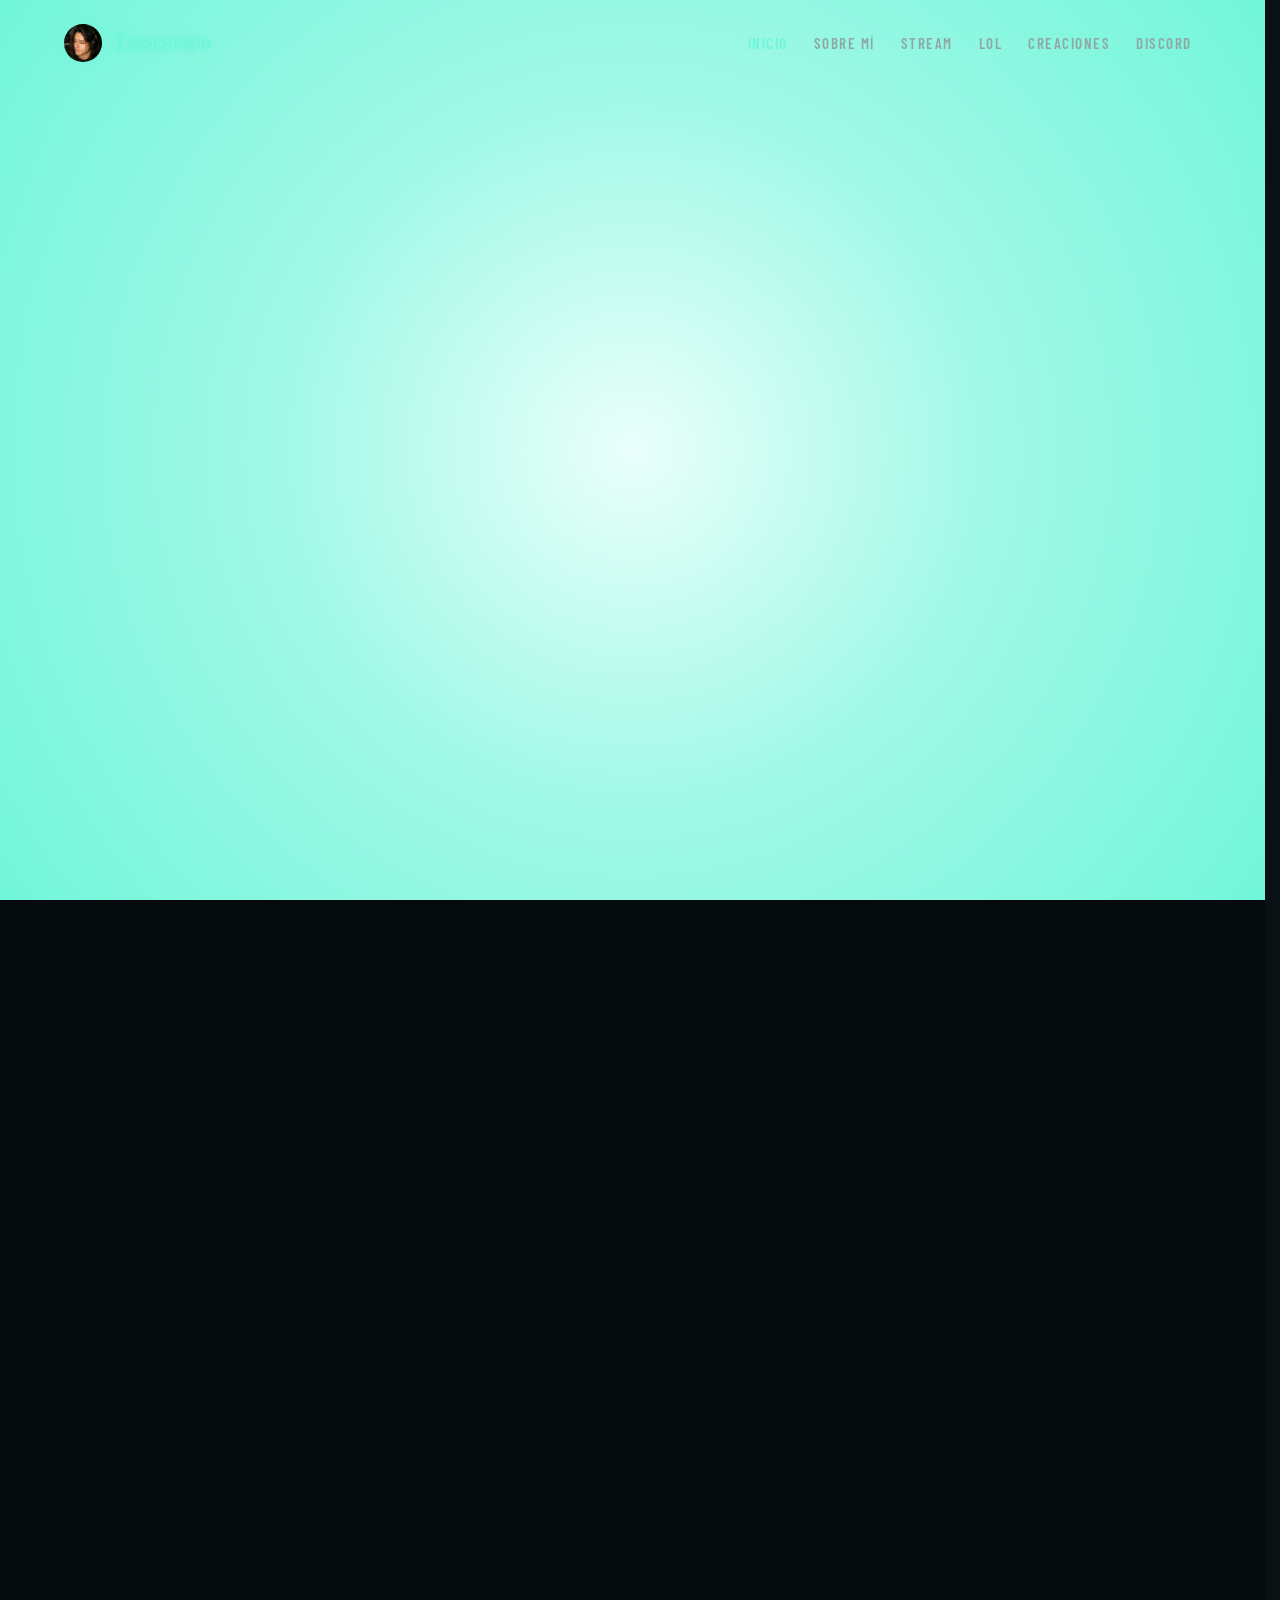
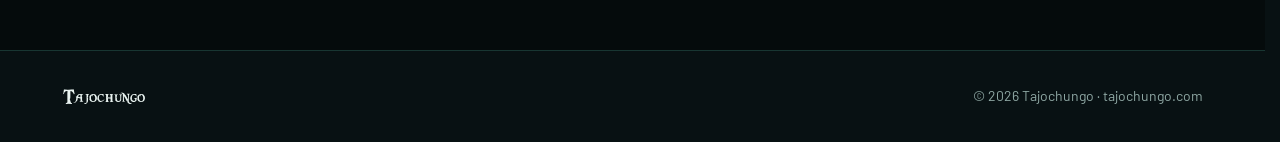
==== commit f3a6f085: "Burbujas y bajada más ligeras - Rayos de luz sin desenfoque en vivo ni mezcla de capas: la   suavida" ====
--- a/index.html
+++ b/index.html
@@ -20,7 +20,7 @@
 <link rel="preconnect" href="https://fonts.googleapis.com">
 <link rel="preconnect" href="https://fonts.gstatic.com" crossorigin>
 <link rel="stylesheet" href="https://fonts.googleapis.com/css2?family=Barlow:ital,wght@0,400;0,500;0,600;0,700;1,300&family=Barlow+Condensed:ital,wght@0,500;0,600;0,700;1,300&display=swap">
-<link rel="stylesheet" href="styles.css?v=5">
+<link rel="stylesheet" href="styles.css?v=6">
 <script>try { if (sessionStorage.getItem("tj-sea")) { document.documentElement.classList.add("from-sea"); addEventListener("pagereveal", function (e) { if (e.viewTransition) e.viewTransition.skipTransition(); }); } } catch (e) {}</script>
 <script type="speculationrules">{"prefetch":[{"where":{"href_matches":"/*"},"eagerness":"moderate"}]}</script>
 </head>
@@ -167,8 +167,8 @@
 </footer>
 <script src="https://code.jquery.com/jquery-3.7.1.min.js"></script>
 <script src="ripples.js"></script>
-<script src="site.js?v=10"></script>
-<script src="portada.js?v=27"></script>
+<script src="site.js?v=11"></script>
+<script src="portada.js?v=28"></script>
 
 <script>
 // Ventana de directo: si estoy en Twitch se ve Twitch; si no, el vídeo del camarote.
--- a/styles.css
+++ b/styles.css
@@ -539,16 +539,17 @@
 .st-flash { background: radial-gradient(circle at 50% 50%, #eafffa 0%, #9ff8e6 45%, #6ff5d8 100%); opacity: 0; }
 .st-sea { opacity: 0; background: linear-gradient(180deg, var(--top, #8ff3df) 0%, var(--mid, #2a8f86) 45%, var(--bot, #0b2a2c) 100%); }
 .st-surface { opacity: 0; background: linear-gradient(180deg, rgba(225,255,249,.75) 0%, rgba(225,255,249,.18) 9%, rgba(225,255,249,0) 22%); }
-.st-rays { opacity: 0; mix-blend-mode: screen; }
-.st-rays i { position: absolute; top: -20%; width: 9vw; min-width: 46px; height: 140%; transform-origin: 50% 0;
-  background: linear-gradient(180deg, rgba(220,255,248,.55), rgba(220,255,248,0) 80%); filter: blur(14px); animation: st-sway 9s ease-in-out infinite alternate; }
+.st-rays { opacity: 0; }
+.st-rays i { position: absolute; top: -20%; width: 14vw; min-width: 46px; height: 140%; transform-origin: 50% 0; margin-left: -3vw;
+  background: linear-gradient(90deg, rgba(220,255,248,0), rgba(220,255,248,.22) 50%, rgba(220,255,248,0));
+  -webkit-mask-image: linear-gradient(180deg, #000, transparent 80%); mask-image: linear-gradient(180deg, #000, transparent 80%); will-change: transform; animation: st-sway 9s ease-in-out infinite alternate; }
 .st-rays i:nth-child(1) { left: 12%; --r: 14deg; animation-duration: 11s; }
-.st-rays i:nth-child(2) { left: 30%; --r: 8deg; width: 5vw; opacity: .7; animation-duration: 8s; }
-.st-rays i:nth-child(3) { left: 48%; --r: 2deg; width: 12vw; animation-duration: 13s; }
-.st-rays i:nth-child(4) { left: 66%; --r: -6deg; width: 6vw; opacity: .8; animation-duration: 10s; }
+.st-rays i:nth-child(2) { left: 30%; --r: 8deg; width: 8vw; opacity: .7; animation-duration: 8s; }
+.st-rays i:nth-child(3) { left: 48%; --r: 2deg; width: 18vw; animation-duration: 13s; }
+.st-rays i:nth-child(4) { left: 66%; --r: -6deg; width: 9vw; opacity: .8; animation-duration: 10s; }
 .st-rays i:nth-child(5) { left: 84%; --r: -13deg; animation-duration: 12s; }
 @keyframes st-sway { from { transform: rotate(calc(var(--r) - 3deg)); } to { transform: rotate(calc(var(--r) + 3deg)); } }
-.st-caustics { opacity: 0; mix-blend-mode: soft-light;
+.st-caustics { opacity: 0;
   background:
     radial-gradient(ellipse 60px 24px at 20% 30%, rgba(255,255,255,.55), transparent 70%),
     radial-gradient(ellipse 90px 30px at 70% 20%, rgba(255,255,255,.5), transparent 70%),
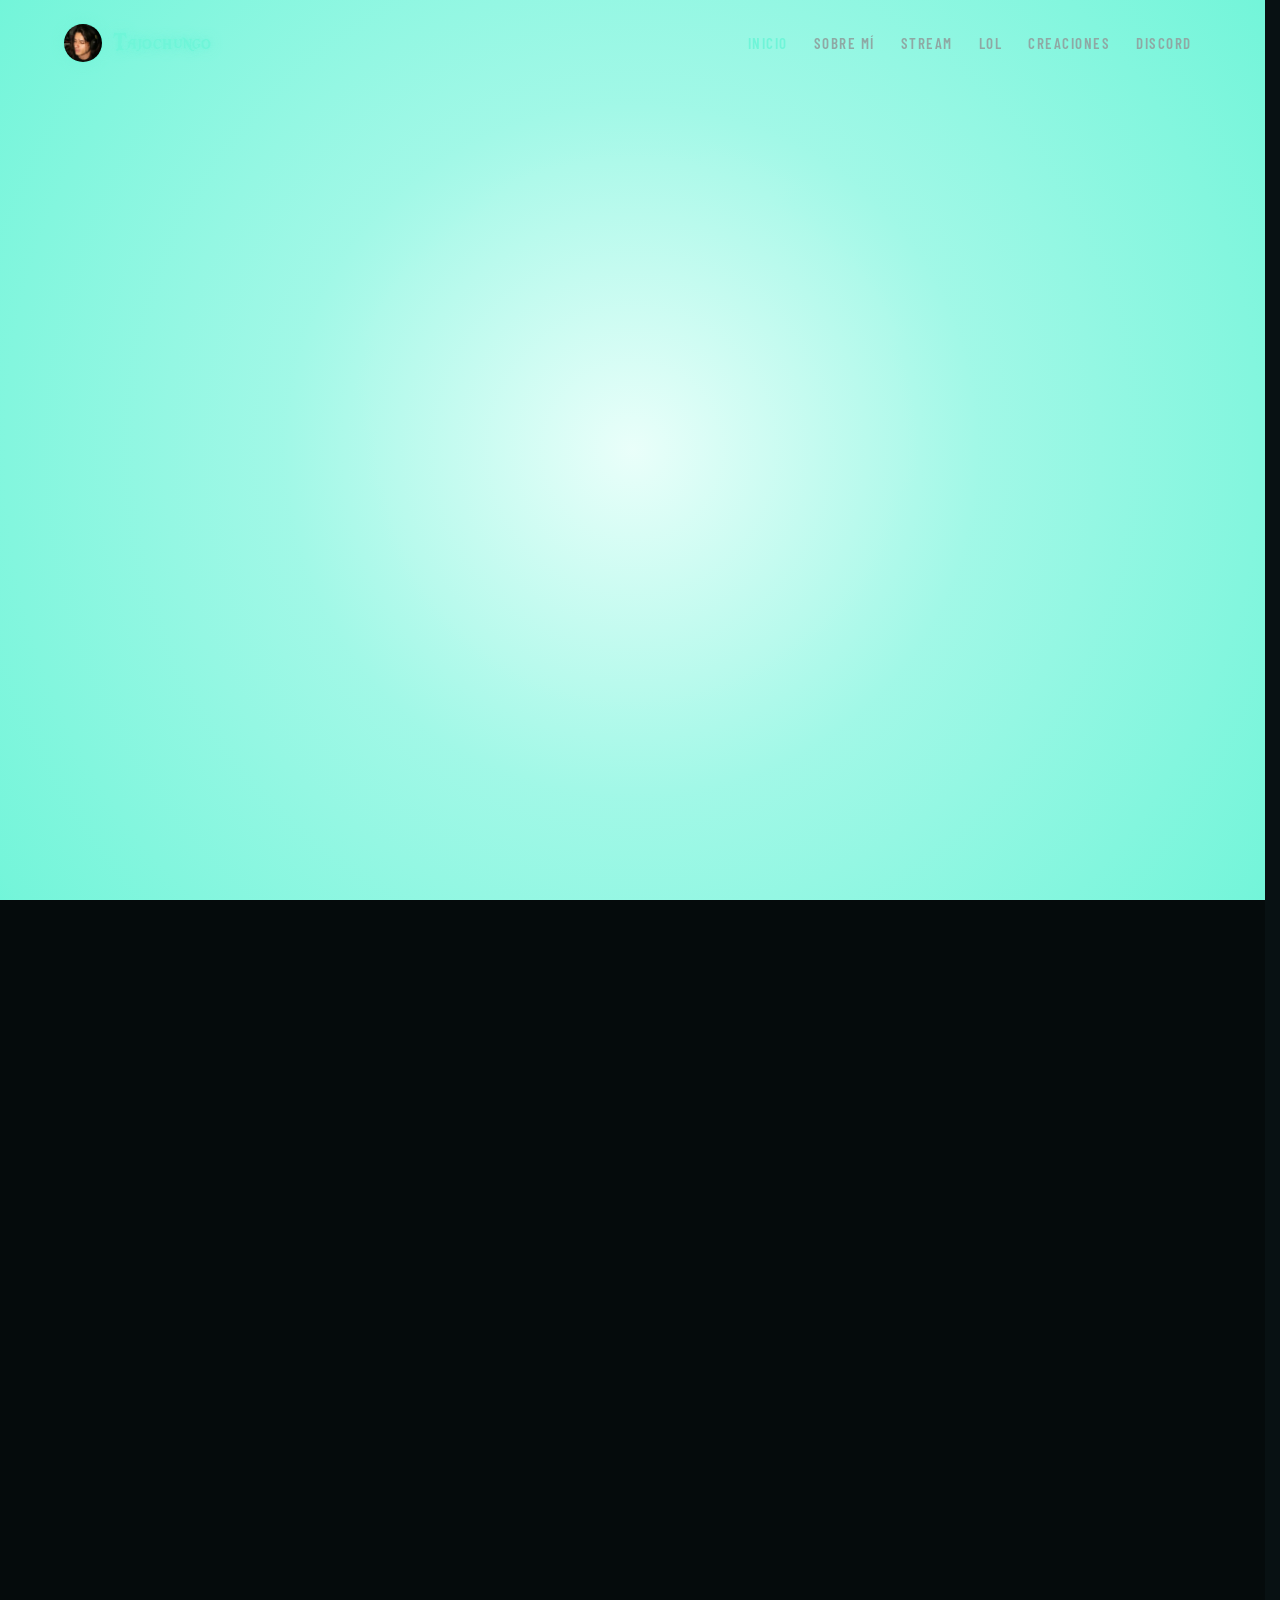
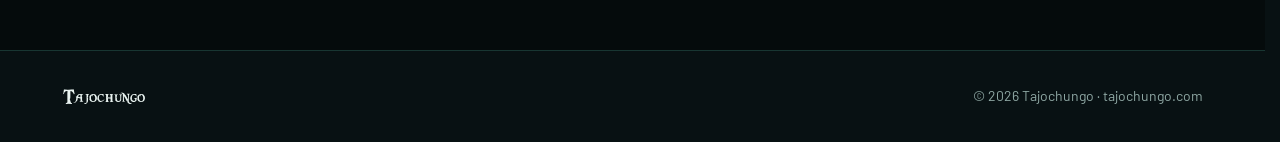
==== commit 7ca25ae0: "Las burbujas siguen al cambiar de página, sin repetirse Al explotar un barril, las burbujas que tapa" ====
--- a/index.html
+++ b/index.html
@@ -167,8 +167,8 @@
 </footer>
 <script src="https://code.jquery.com/jquery-3.7.1.min.js"></script>
 <script src="ripples.js"></script>
-<script src="site.js?v=11"></script>
-<script src="portada.js?v=28"></script>
+<script src="site.js?v=12"></script>
+<script src="portada.js?v=29"></script>
 
 <script>
 // Ventana de directo: si estoy en Twitch se ve Twitch; si no, el vídeo del camarote.
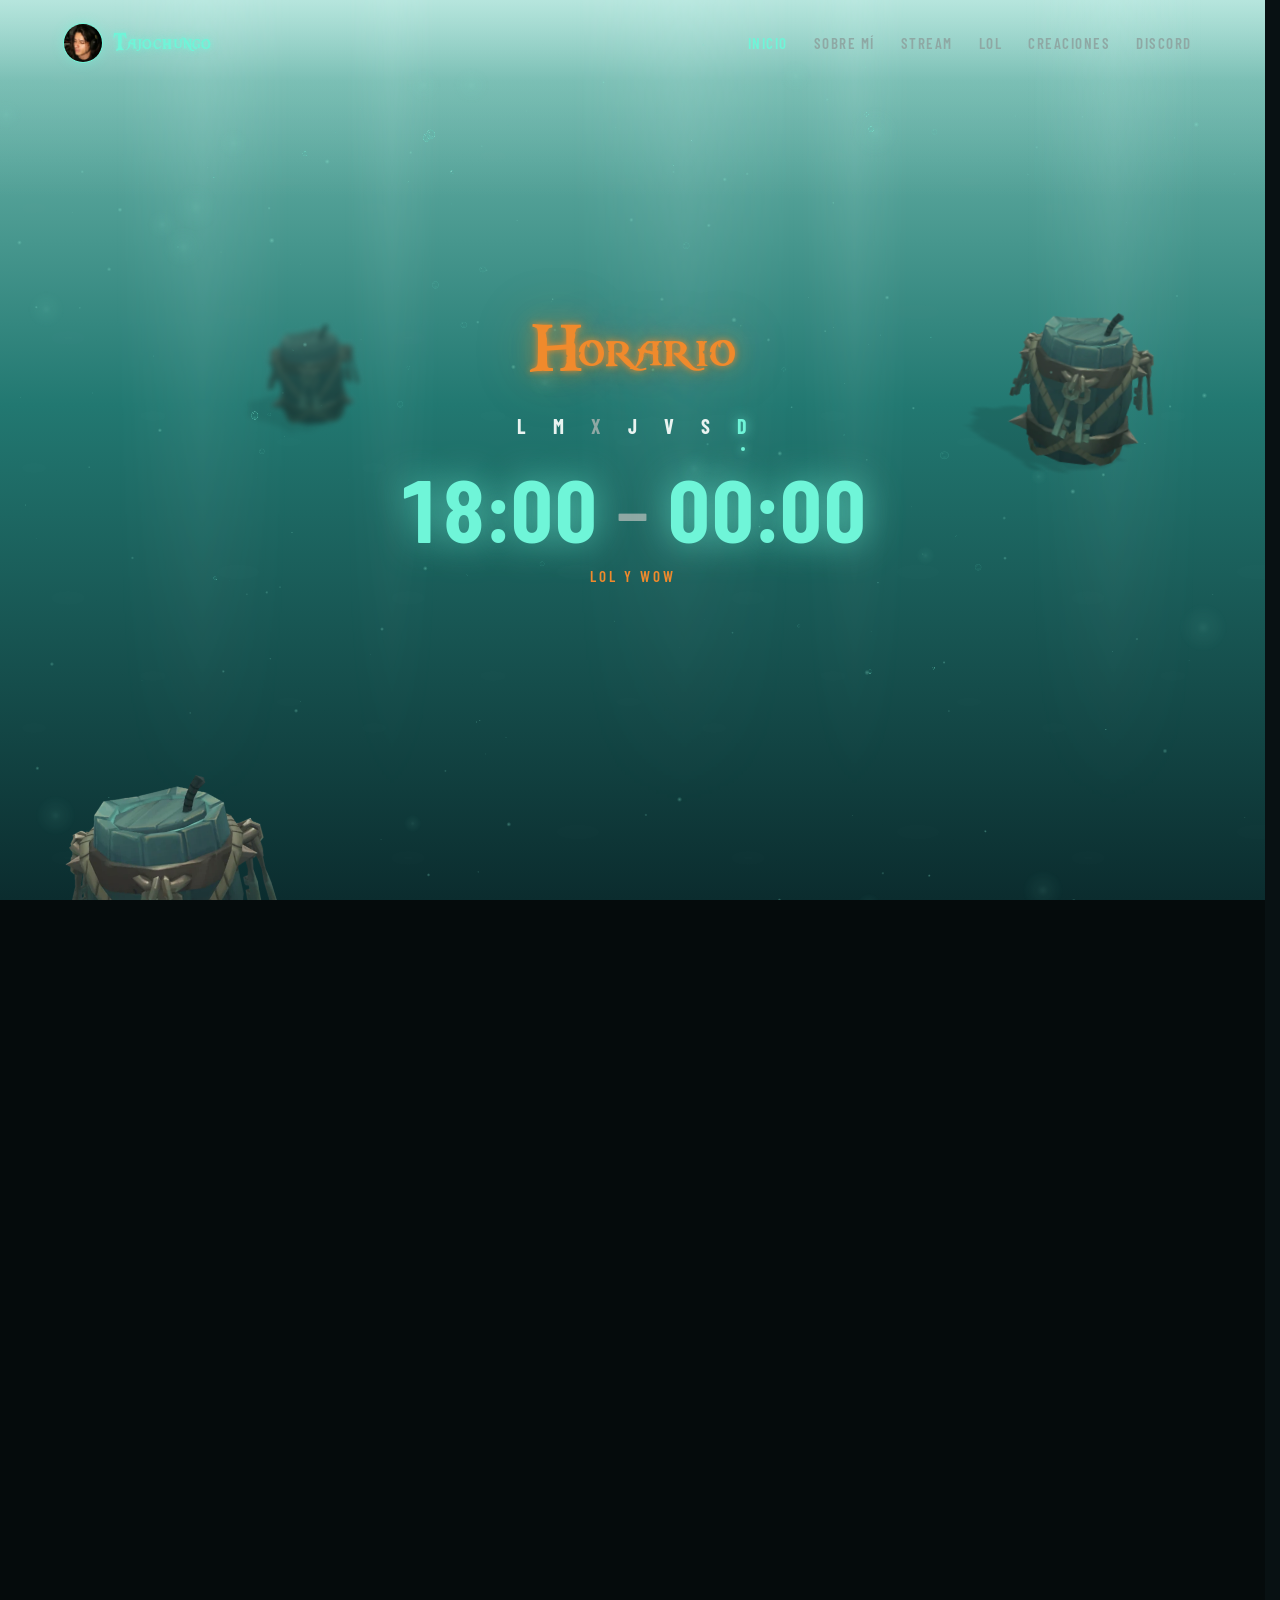
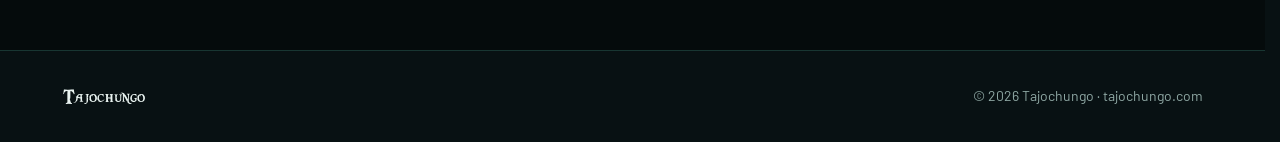
==== commit 1bbaf893: "Llegada a la página sin corte: las burbujas se desvanecen del todo Antes se quitaban de golpe cuando" ====
--- a/index.html
+++ b/index.html
@@ -167,7 +167,7 @@
 </footer>
 <script src="https://code.jquery.com/jquery-3.7.1.min.js"></script>
 <script src="ripples.js"></script>
-<script src="site.js?v=12"></script>
+<script src="site.js?v=13"></script>
 <script src="portada.js?v=29"></script>
 
 <script>
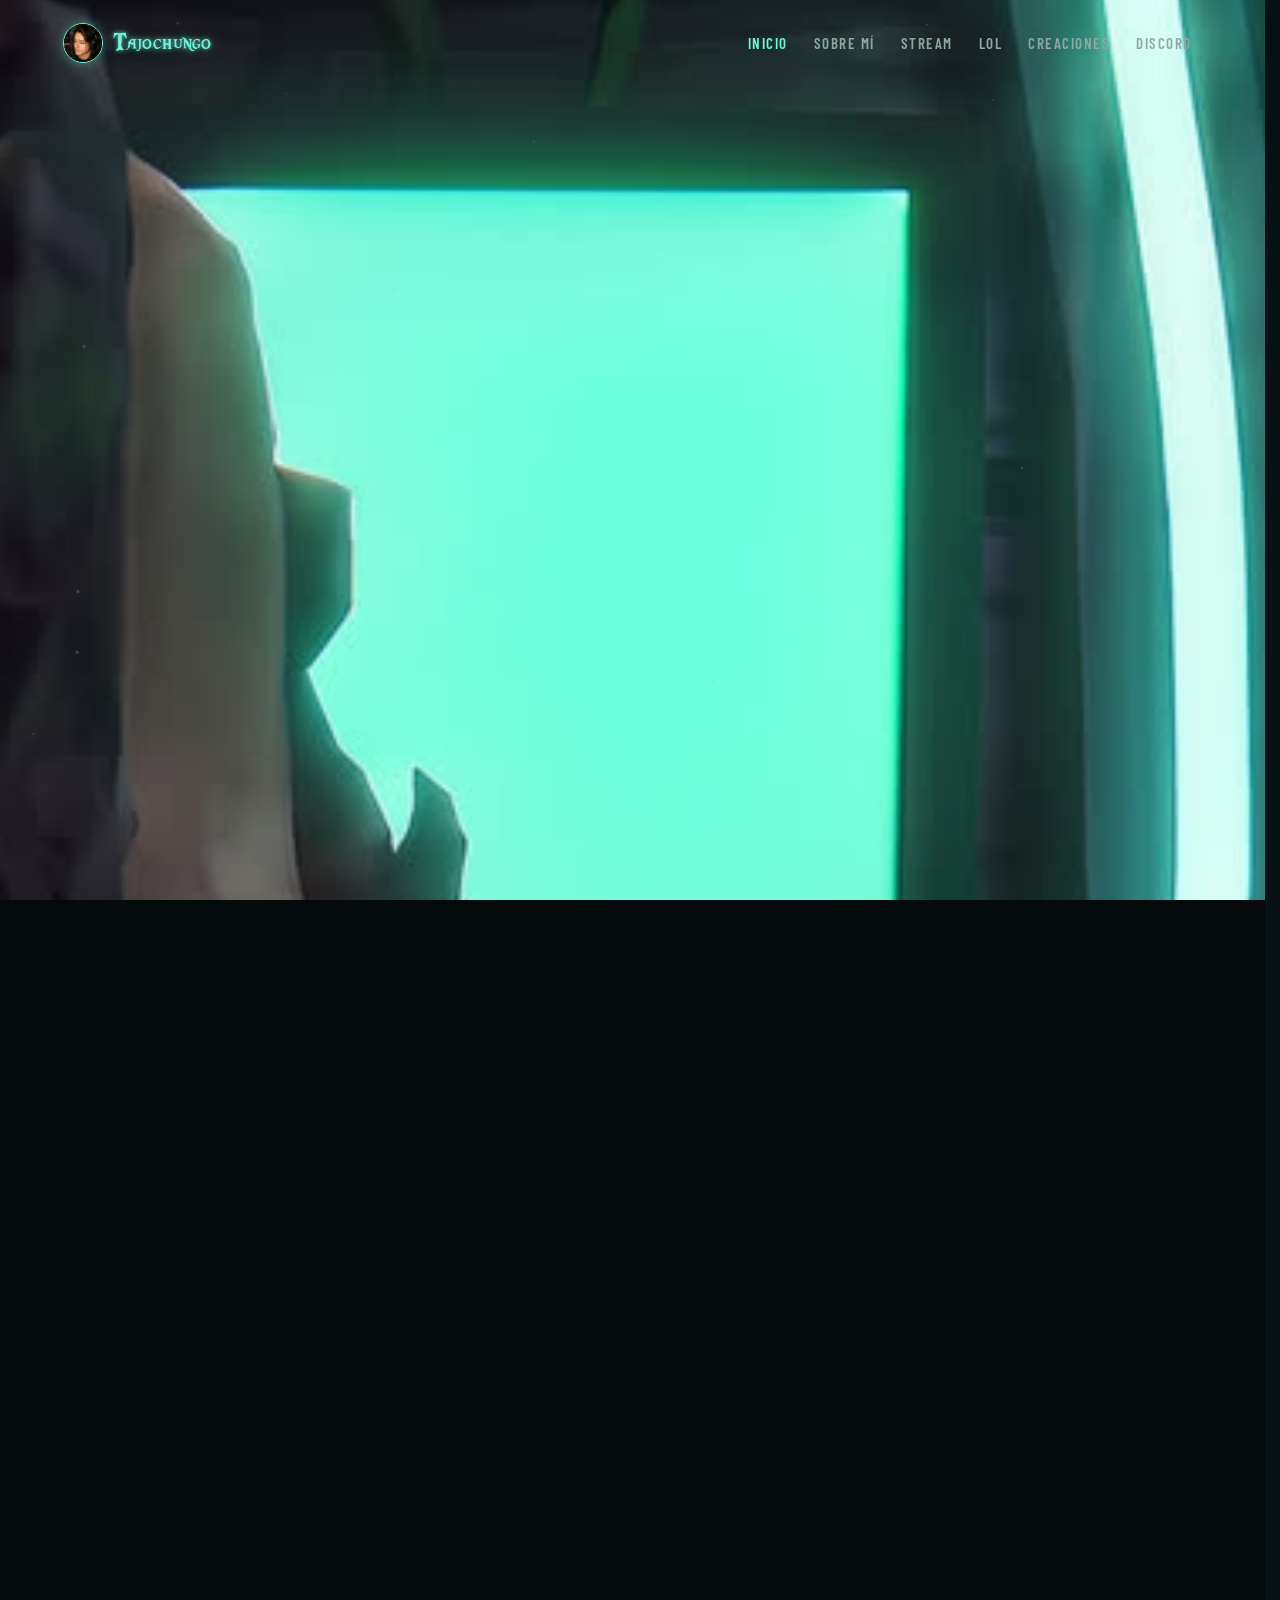
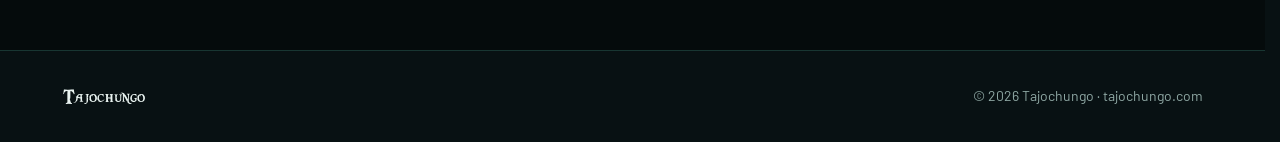
==== commit d9b58a90: "Transición entera en la portada y fundido limpio al llegar Antes la animación de burbujas estaba par" ====
--- a/index.html
+++ b/index.html
@@ -20,7 +20,7 @@
 <link rel="preconnect" href="https://fonts.googleapis.com">
 <link rel="preconnect" href="https://fonts.gstatic.com" crossorigin>
 <link rel="stylesheet" href="https://fonts.googleapis.com/css2?family=Barlow:ital,wght@0,400;0,500;0,600;0,700;1,300&family=Barlow+Condensed:ital,wght@0,500;0,600;0,700;1,300&display=swap">
-<link rel="stylesheet" href="styles.css?v=6">
+<link rel="stylesheet" href="styles.css?v=7">
 <script>try { if (sessionStorage.getItem("tj-sea")) { document.documentElement.classList.add("from-sea"); addEventListener("pagereveal", function (e) { if (e.viewTransition) e.viewTransition.skipTransition(); }); } } catch (e) {}</script>
 <script type="speculationrules">{"prefetch":[{"where":{"href_matches":"/*"},"eagerness":"moderate"}]}</script>
 </head>
@@ -167,8 +167,8 @@
 </footer>
 <script src="https://code.jquery.com/jquery-3.7.1.min.js"></script>
 <script src="ripples.js"></script>
-<script src="site.js?v=13"></script>
-<script src="portada.js?v=29"></script>
+<script src="site.js?v=14"></script>
+<script src="portada.js?v=30"></script>
 
 <script>
 // Ventana de directo: si estoy en Twitch se ve Twitch; si no, el vídeo del camarote.
--- a/styles.css
+++ b/styles.css
@@ -622,5 +622,6 @@
 
 /* Al entrar desde la explosión de un barril: la página empieza tapada por el agua */
 html.from-sea::after { content: ""; position: fixed; inset: 0; z-index: 9999; background: #081113; pointer-events: none; }
+html.from-sea.sea-in::after { opacity: 0; transition: opacity .6s ease-out; }
 .sea-reveal { position: fixed; inset: 0; width: 100%; height: 100%; z-index: 10000; pointer-events: none; }
 .sea-video { position: fixed; inset: 0; width: 100%; height: 100%; object-fit: cover; pointer-events: none; z-index: 10001; }
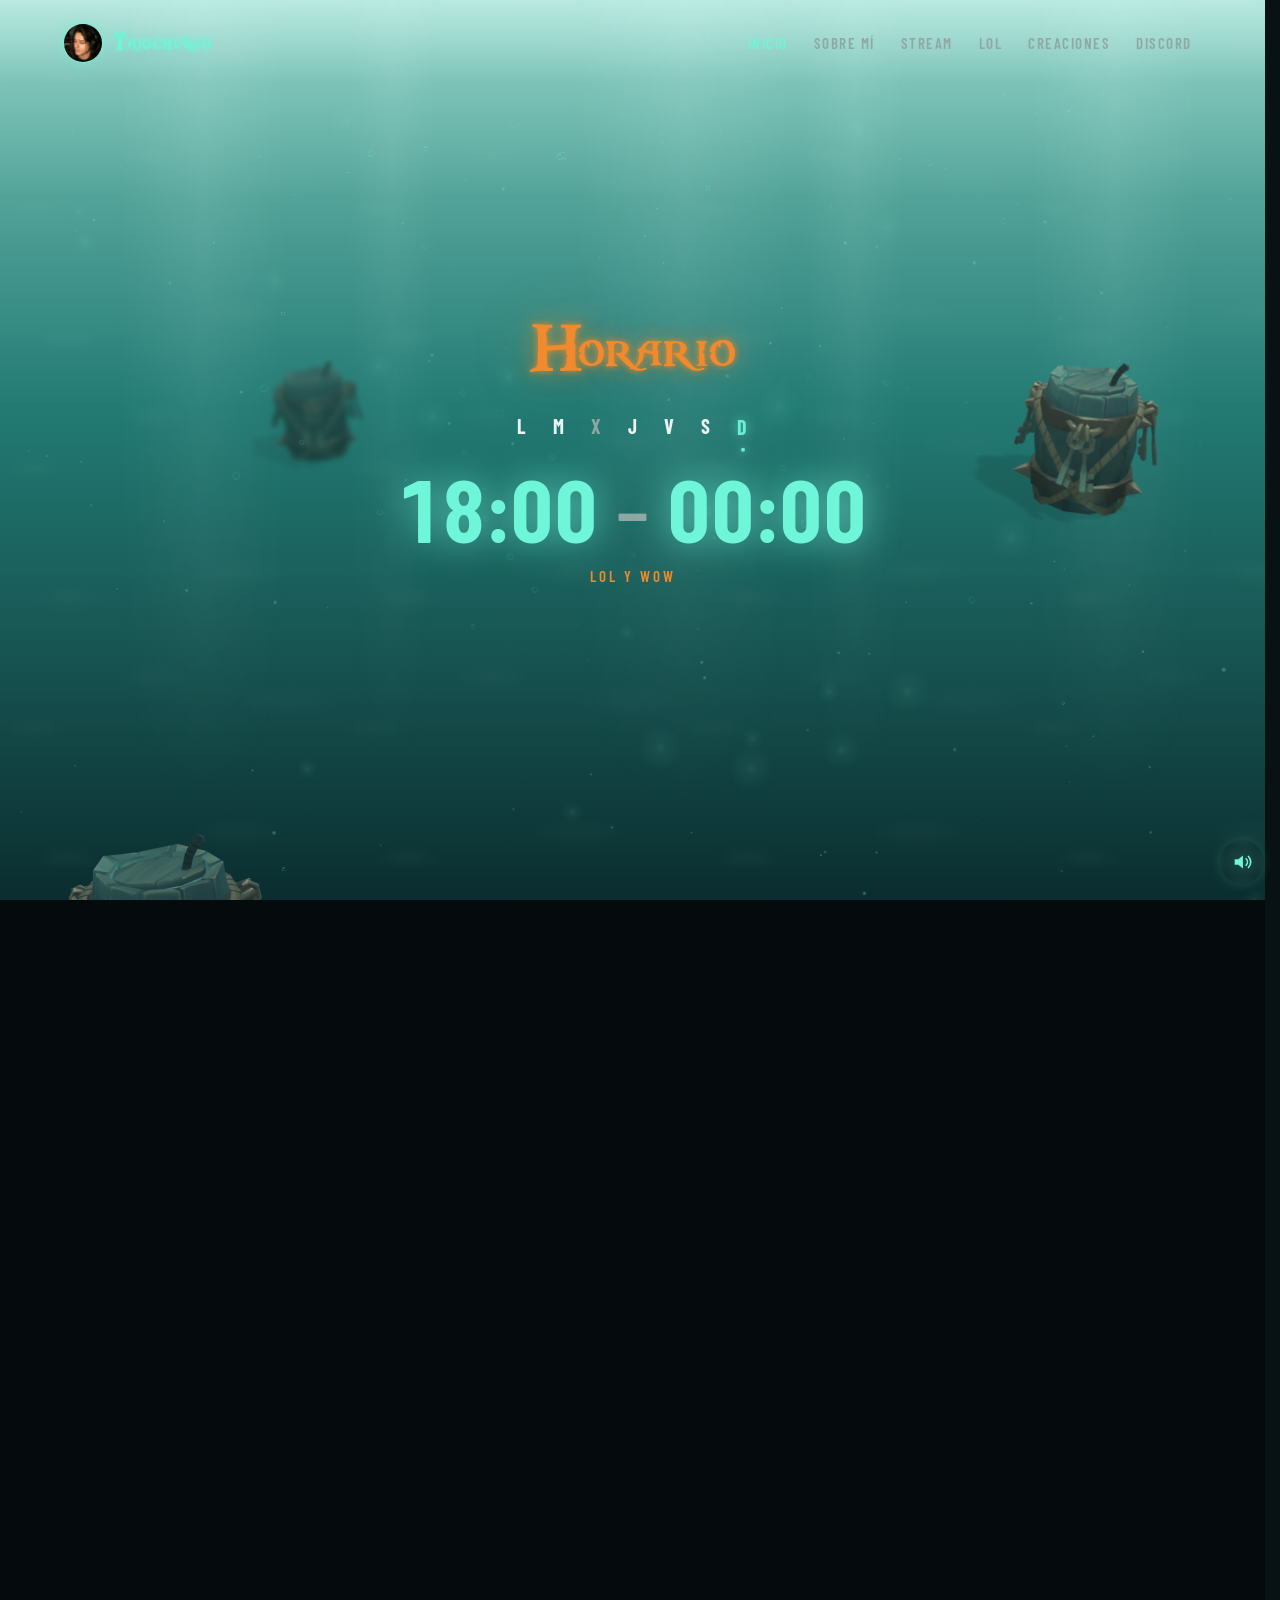
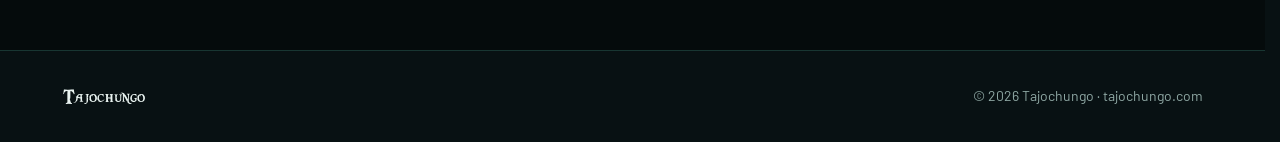
==== commit 54d7eaa5: "Sonido ambiente bajo el agua y botón para silenciar la web - Portada: madera del barco que cruje (cl" ====
--- a/index.html
+++ b/index.html
@@ -20,7 +20,7 @@
 <link rel="preconnect" href="https://fonts.googleapis.com">
 <link rel="preconnect" href="https://fonts.gstatic.com" crossorigin>
 <link rel="stylesheet" href="https://fonts.googleapis.com/css2?family=Barlow:ital,wght@0,400;0,500;0,600;0,700;1,300&family=Barlow+Condensed:ital,wght@0,500;0,600;0,700;1,300&display=swap">
-<link rel="stylesheet" href="styles.css?v=7">
+<link rel="stylesheet" href="styles.css?v=8">
 <script>try { if (sessionStorage.getItem("tj-sea")) { document.documentElement.classList.add("from-sea"); addEventListener("pagereveal", function (e) { if (e.viewTransition) e.viewTransition.skipTransition(); }); } } catch (e) {}</script>
 <script type="speculationrules">{"prefetch":[{"where":{"href_matches":"/*"},"eagerness":"moderate"}]}</script>
 </head>
@@ -167,8 +167,8 @@
 </footer>
 <script src="https://code.jquery.com/jquery-3.7.1.min.js"></script>
 <script src="ripples.js"></script>
-<script src="site.js?v=14"></script>
-<script src="portada.js?v=30"></script>
+<script src="site.js?v=16"></script>
+<script src="portada.js?v=31"></script>
 
 <script>
 // Ventana de directo: si estoy en Twitch se ve Twitch; si no, el vídeo del camarote.
--- a/styles.css
+++ b/styles.css
@@ -625,3 +625,14 @@
 html.from-sea.sea-in::after { opacity: 0; transition: opacity .6s ease-out; }
 .sea-reveal { position: fixed; inset: 0; width: 100%; height: 100%; z-index: 10000; pointer-events: none; }
 .sea-video { position: fixed; inset: 0; width: 100%; height: 100%; object-fit: cover; pointer-events: none; z-index: 10001; }
+
+/* Botón de sonido: un icono suelto, sin caja */
+.snd-btn { position: fixed; right: max(16px, env(safe-area-inset-right)); bottom: max(16px, env(safe-area-inset-bottom)); z-index: 60; width: 44px; height: 44px; display: grid; place-items: center;
+  border: 0; border-radius: 50%; background: rgba(8,17,19,.35); color: var(--glow); cursor: pointer; -webkit-backdrop-filter: blur(4px); backdrop-filter: blur(4px);
+  filter: drop-shadow(0 0 6px rgba(111,245,216,.45)); transition: color .2s, filter .2s, transform .2s; }
+.snd-btn svg { width: 22px; height: 22px; fill: currentColor; }
+.snd-btn:hover, .snd-btn:focus-visible { transform: scale(1.08); filter: drop-shadow(0 0 10px rgba(111,245,216,.8)); }
+.snd-btn.off { color: var(--mute); filter: none; }
+.snd-btn.hint::after { content: ""; position: absolute; inset: 0; border-radius: 50%; box-shadow: 0 0 0 0 rgba(111,245,216,.5); animation: snd-pulse 2.2s ease-out infinite; }
+@keyframes snd-pulse { 70% { box-shadow: 0 0 0 12px rgba(111,245,216,0); } 100% { box-shadow: 0 0 0 0 rgba(111,245,216,0); } }
+@media (prefers-reduced-motion: reduce) { .snd-btn.hint::after { animation: none; } }
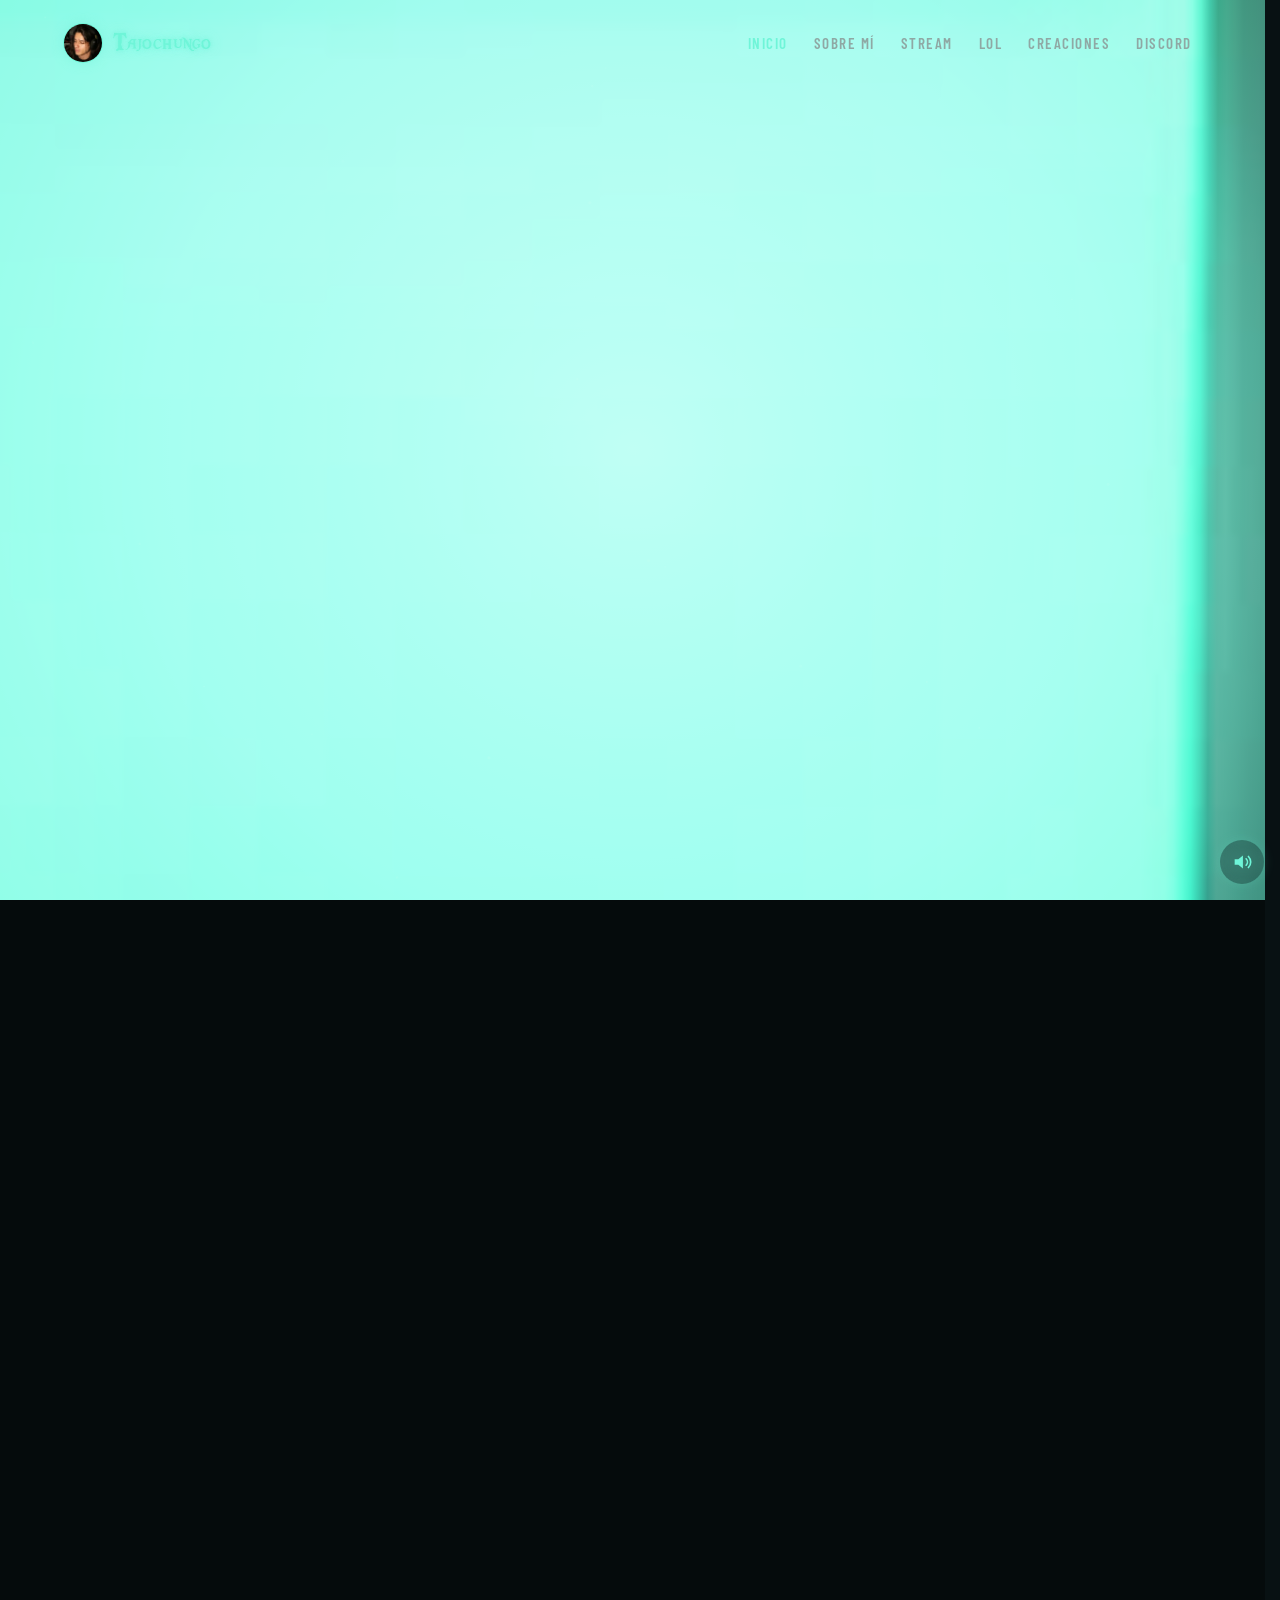
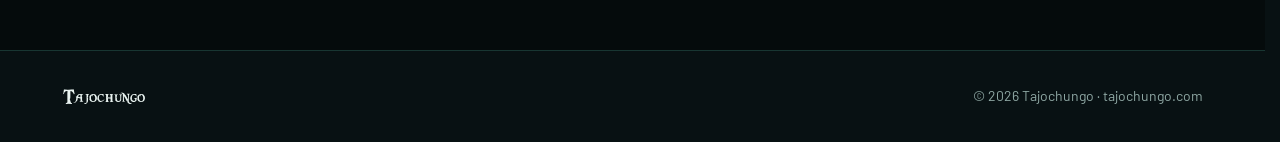
==== commit afe99011: "Ambiente con el sonido de barco de Tajo y mar sin siseo - El ambiente sonaba a aire: fuera el siseo." ====
--- a/index.html
+++ b/index.html
@@ -167,7 +167,7 @@
 </footer>
 <script src="https://code.jquery.com/jquery-3.7.1.min.js"></script>
 <script src="ripples.js"></script>
-<script src="site.js?v=16"></script>
+<script src="site.js?v=20"></script>
 <script src="portada.js?v=31"></script>
 
 <script>
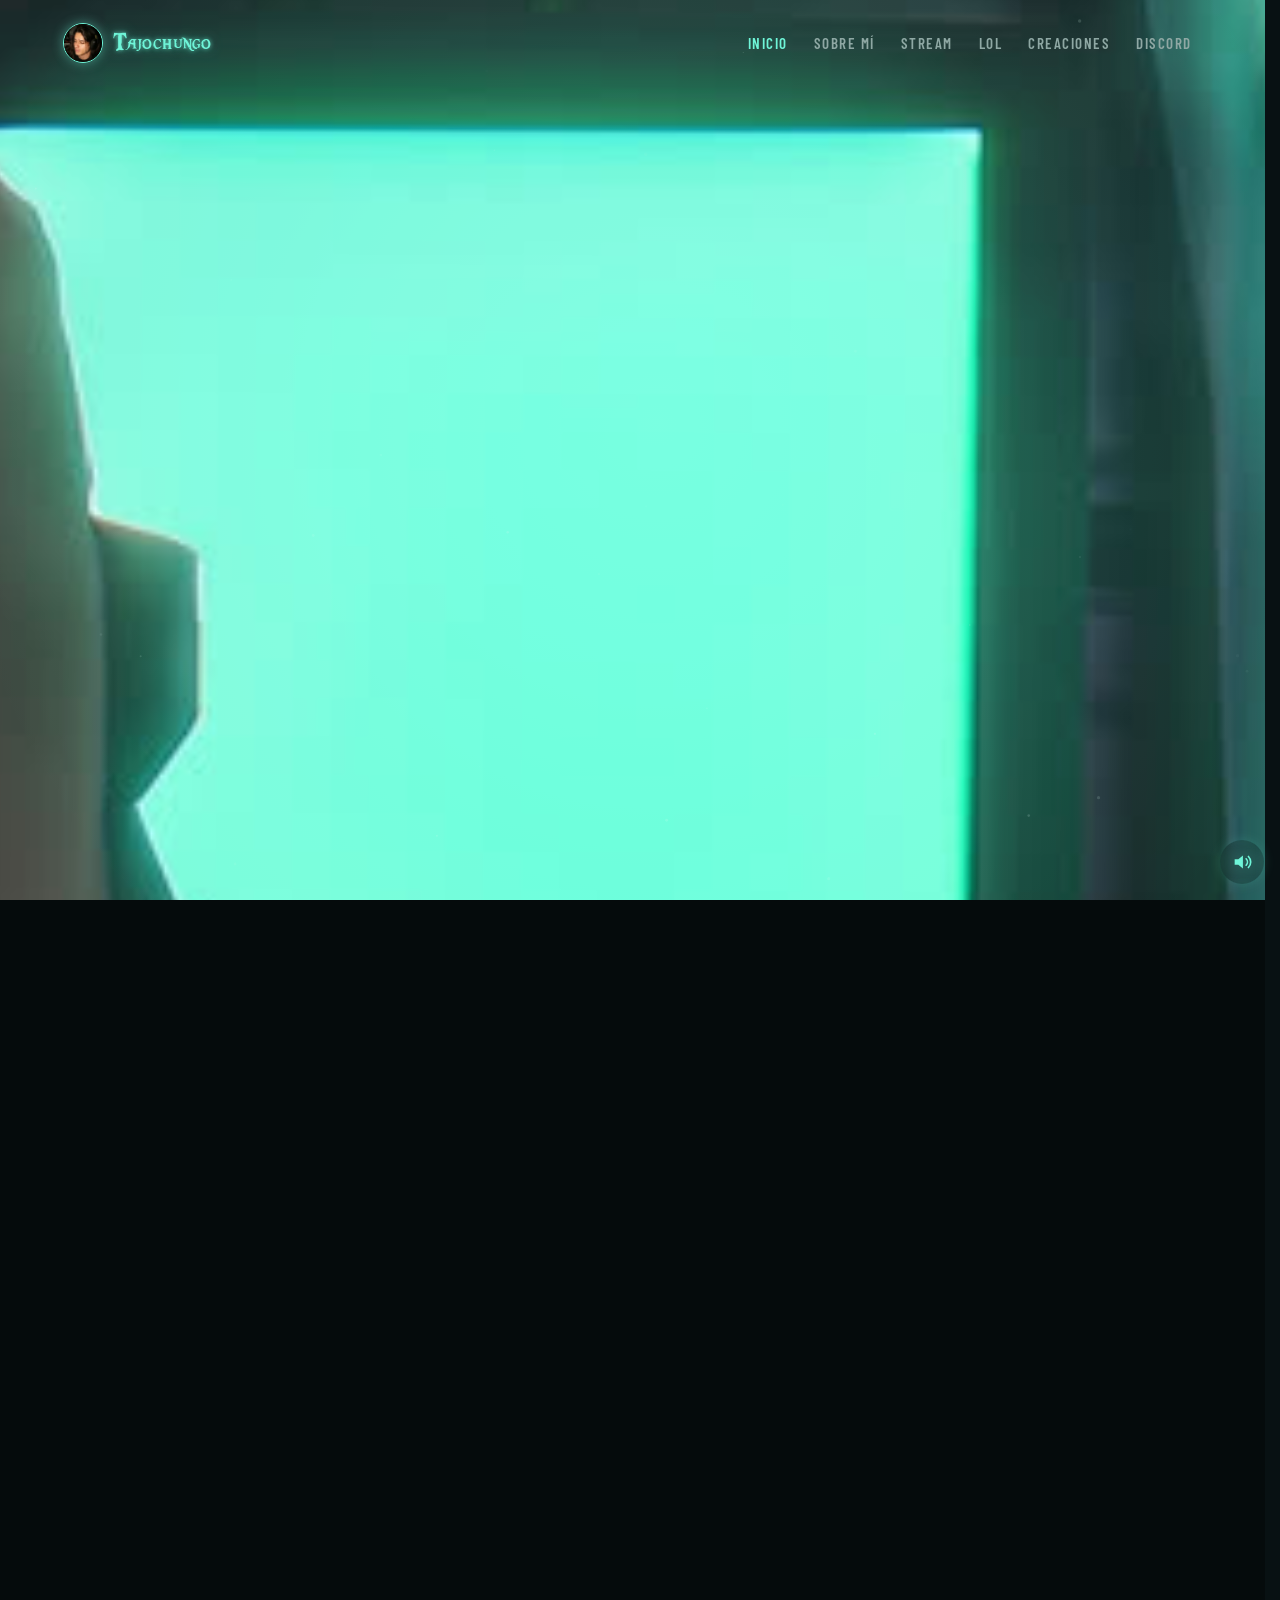
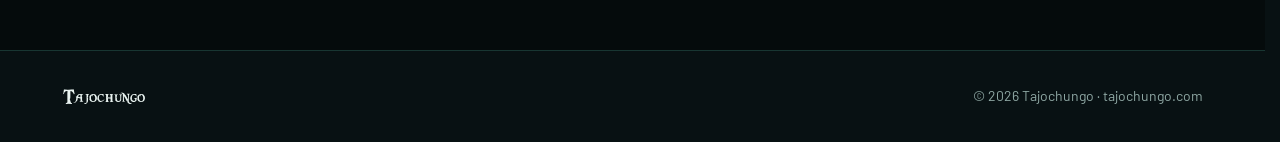
==== commit 9086b595: "Ambiente: solo el sonido del barco de Tajo, sin capas generadas Fuera el mar generado, el zumbido y " ====
--- a/index.html
+++ b/index.html
@@ -167,7 +167,7 @@
 </footer>
 <script src="https://code.jquery.com/jquery-3.7.1.min.js"></script>
 <script src="ripples.js"></script>
-<script src="site.js?v=20"></script>
+<script src="site.js?v=22"></script>
 <script src="portada.js?v=31"></script>
 
 <script>
